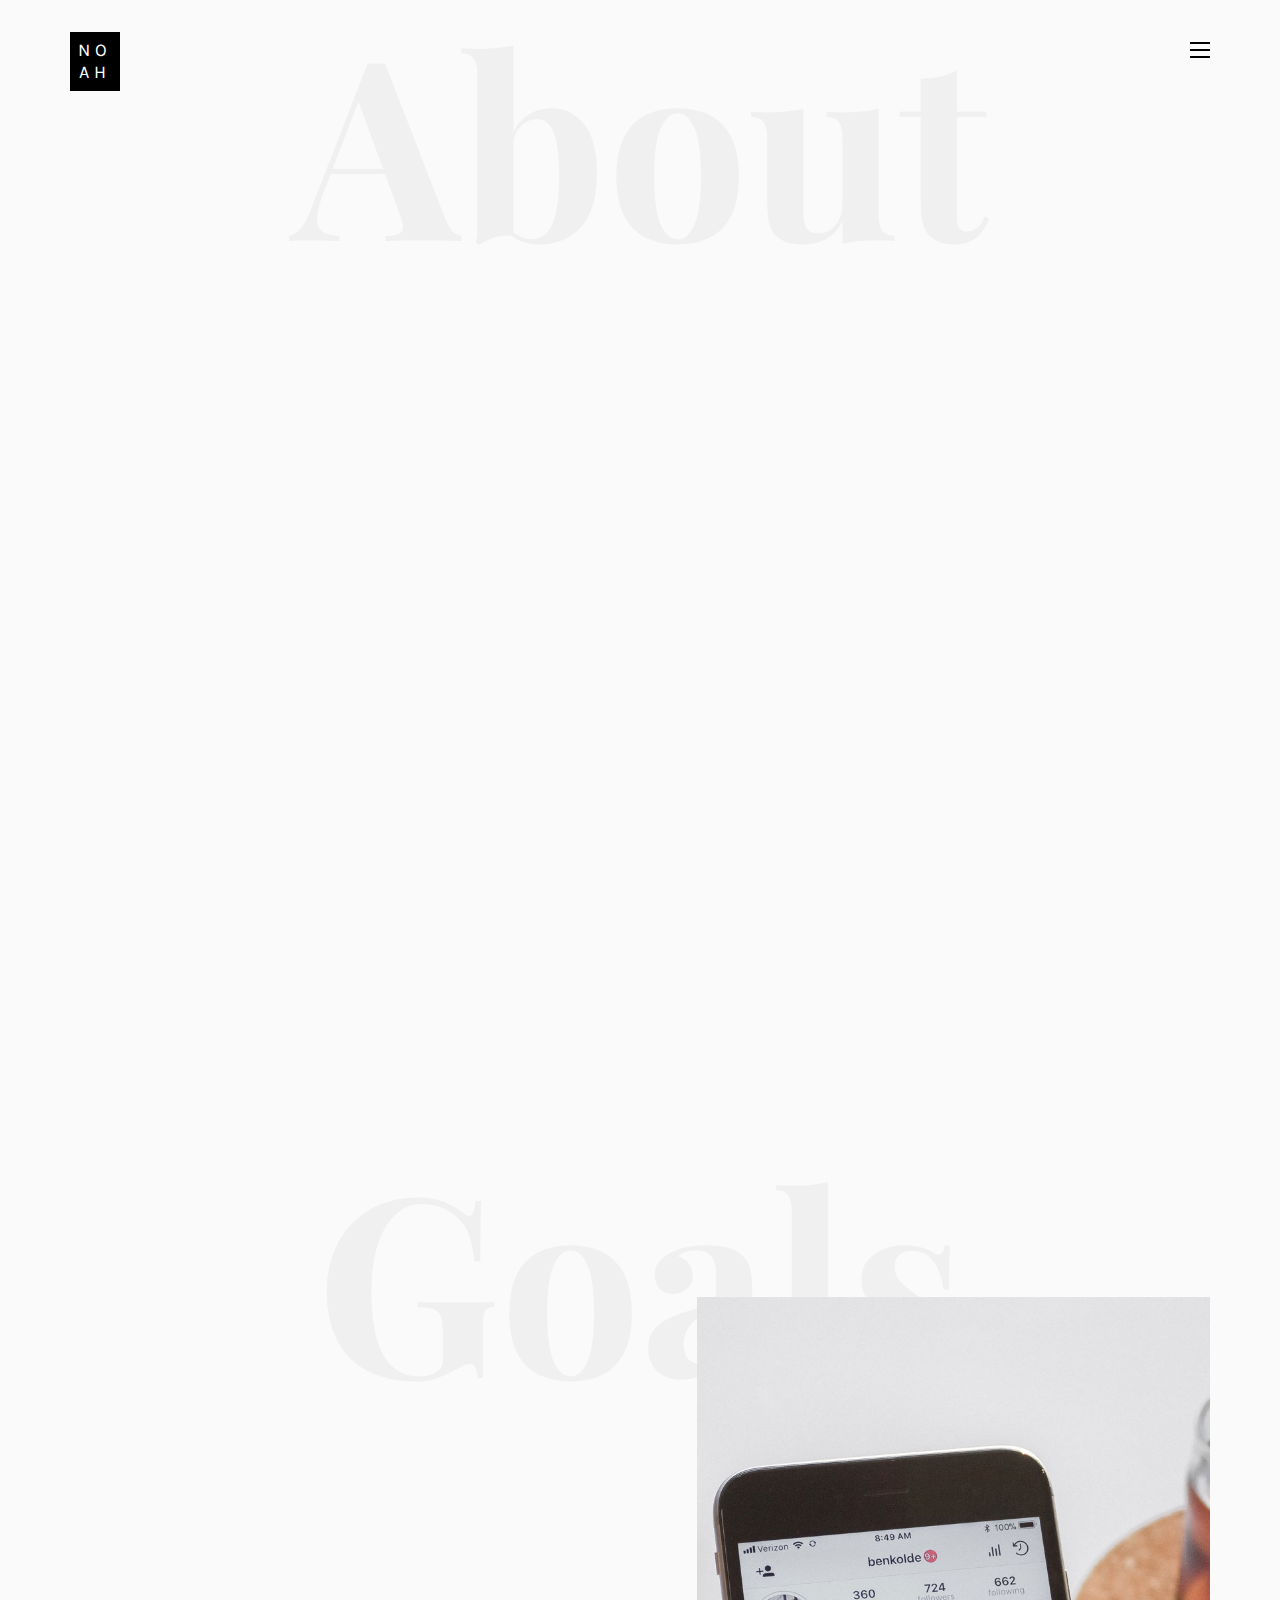
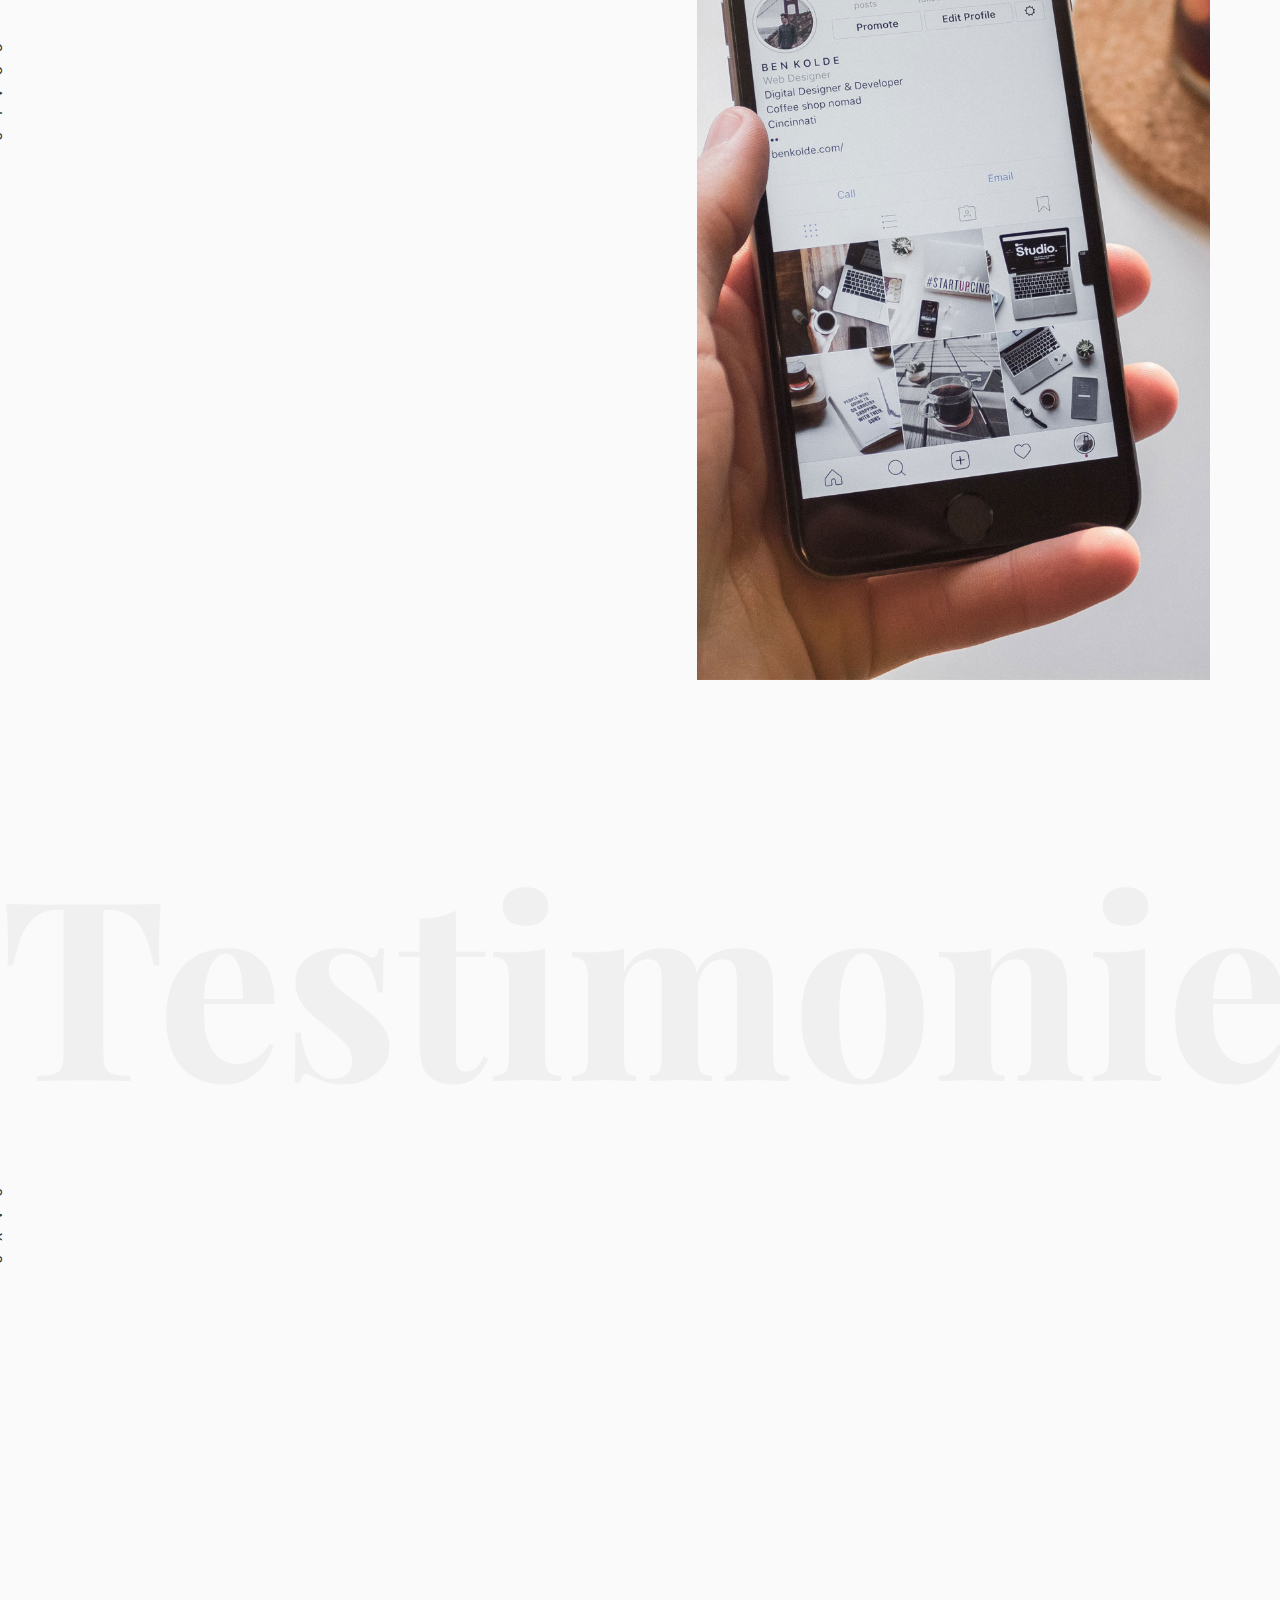
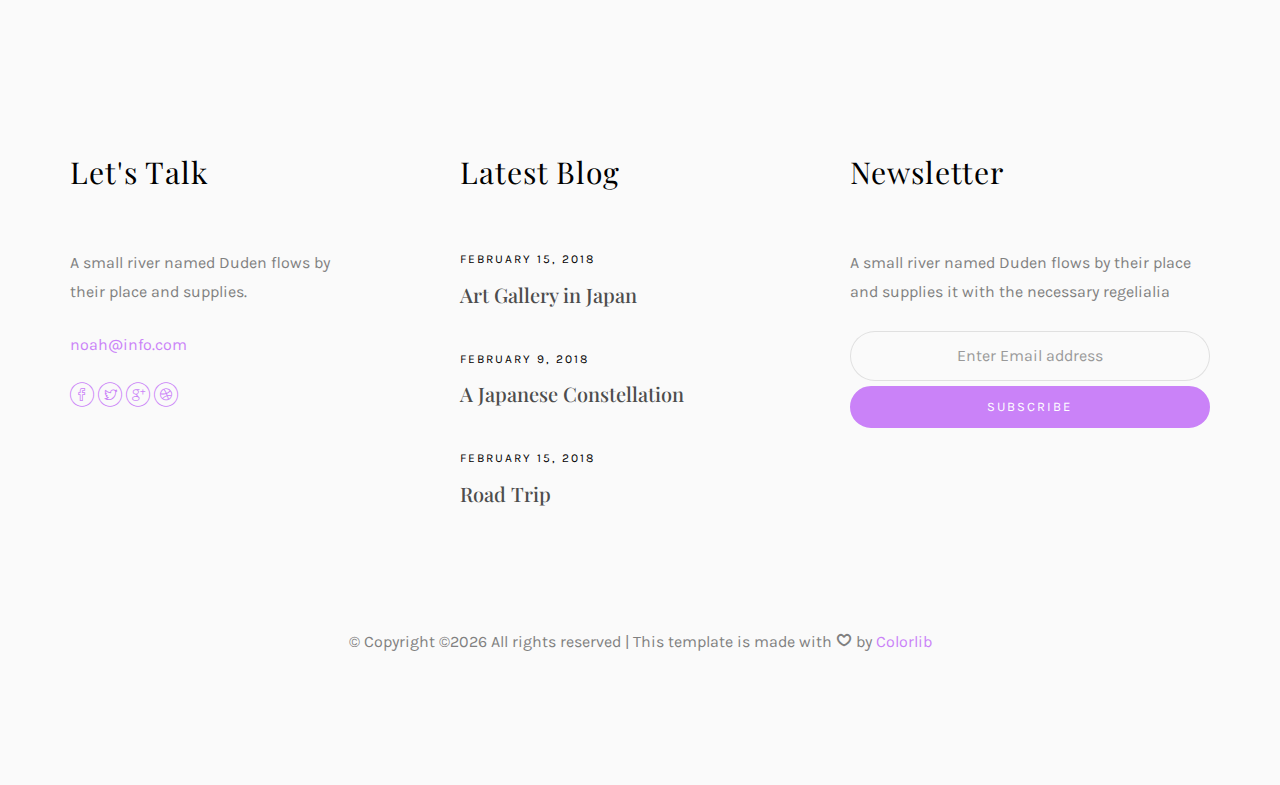
==== about.html @ bba3d0c3 "tp ocntent" ====
<!DOCTYPE HTML>
<html>
	<head>
	<meta charset="utf-8">
	<meta http-equiv="X-UA-Compatible" content="IE=edge">
	<title>Noah Template</title>
	<meta name="viewport" content="width=device-width, initial-scale=1">
	<meta name="description" content="" />
	<meta name="keywords" content="" />
	<meta name="author" content="" />

  <!-- Facebook and Twitter integration -->
	<meta property="og:title" content=""/>
	<meta property="og:image" content=""/>
	<meta property="og:url" content=""/>
	<meta property="og:site_name" content=""/>
	<meta property="og:description" content=""/>
	<meta name="twitter:title" content="" />
	<meta name="twitter:image" content="" />
	<meta name="twitter:url" content="" />
	<meta name="twitter:card" content="" />

	<!-- Place favicon.ico and apple-touch-icon.png in the root directory -->
	<link rel="shortcut icon" href="favicon.ico">

	<link href="https://fonts.googleapis.com/css?family=Karla:400,700" rel="stylesheet">
	<link href="https://fonts.googleapis.com/css?family=Playfair+Display:400,400i,700" rel="stylesheet">
	
	<!-- Animate.css -->
	<link rel="stylesheet" href="css/animate.css">
	<!-- Icomoon Icon Fonts-->
	<link rel="stylesheet" href="css/icomoon.css">
	<!-- Bootstrap  -->
	<link rel="stylesheet" href="css/bootstrap.css">
	<!-- Owl Carousel -->
	<link rel="stylesheet" href="css/owl.carousel.min.css">
	<link rel="stylesheet" href="css/owl.theme.default.min.css">
	<!-- Magnific Popup -->
	<link rel="stylesheet" href="css/magnific-popup.css">

	<link rel="stylesheet" href="css/style.css">


	<!-- Modernizr JS -->
	<script src="js/modernizr-2.6.2.min.js"></script>
	<!-- FOR IE9 below -->
	<!--[if lt IE 9]>
	<script src="js/respond.min.js"></script>
	<![endif]-->

	</head>
	<body>

	<nav id="colorlib-main-nav" role="navigation">
		<a href="#" class="js-colorlib-nav-toggle colorlib-nav-toggle active"><i></i></a>
		<div class="js-fullheight colorlib-table">
			<div class="colorlib-table-cell js-fullheight">
				<div class="row">
					<div class="col-md-12">
						<div class="form-group">
							<input type="text" class="form-control" id="search" placeholder="Enter any key to search...">
							<button type="submit" class="btn btn-primary"><i class="icon-search3"></i></button>
						</div>
					</div>
				</div>
				<div class="row">
					<div class="col-md-12">
						<ul>
							<li><a href="index.html">Home</a></li>
							<li><a href="services.html">Services</a></li>
							<li><a href="work.html">Work</a></li>
							<li><a href="blog.html">Blog</a></li>
							<li class="active"><a href="about.html">About</a></li>
							<li><a href="contact.html">Contact</a></li>
						</ul>
					</div>
				</div>
				<div class="row">
					<div class="col-md-12">
						<h2 class="head-title">Works</h2>
						<a href="images/work-1.jpg" class="gallery image-popup-link text-center" style="background-image: url(images/work-1.jpg);">
							<span><i class="icon-search3"></i></span>
						</a>
						<a href="images/work-2.jpg" class="gallery image-popup-link text-center" style="background-image: url(images/work-2.jpg);">
							<span><i class="icon-search3"></i></span>
						</a>
						<a href="images/work-3.jpg" class="gallery image-popup-link text-center" style="background-image: url(images/work-3.jpg);">
							<span><i class="icon-search3"></i></span>
						</a>
						<a href="images/work-4.jpg" class="gallery image-popup-link text-center" style="background-image: url(images/work-4.jpg);">
							<span><i class="icon-search3"></i></span>
						</a>
					</div>
				</div>
			</div>
		</div>
	</nav>
	
	<div id="colorlib-page">
		<header>
			<div class="container">
				<div class="row">
					<div class="col-md-12">
						<div class="colorlib-navbar-brand">
							<a class="colorlib-logo" href="index.html"><span>No</span><span>ah</span></a>
						</div>
						<a href="#" class="js-colorlib-nav-toggle colorlib-nav-toggle"><i></i></a>
					</div>
				</div>
			</div>
		</header>
		<div id="colorlib-about">
			<div class="container">
				<div class="row text-center">
					<h2 class="bold">About</h2>
				</div>
				<div class="row row-padded-bottom">
					<div class="col-md-5 animate-box">
						<img class="img-responsive about-img" src="images/about.jpg" alt="html5 bootstrap template by colorlib.com">
					</div>
					<div class="col-md-6 col-md-push-1 animate-box">
						<div class="about-desc">
							<h2><span>Noah</span><span>Henderson</span></h2>
							<div class="desc">
								<div class="rotate">
									<h2 class="heading">About</h2>
								</div>
								<p>A small river named Duden <a href="#">flows by their place</a> and supplies it with the necessary regelialia. It is a paradisematic country, in which roasted parts of sentences fly into your mouth. Even the all-powerful Pointing has no control about the blind texts it is an almost unorthographic life.</p>
								<p class="colorlib-social-icons">
									<a href="#"><i class="icon-facebook4"></i></a>
									<a href="#"><i class="icon-twitter3"></i></a>
									<a href="#"><i class="icon-googleplus"></i></a>
									<a href="#"><i class="icon-dribbble2"></i></a>
								</p>
								<p><a href="work.html" class="btn btn-primary btn-outline">View My Works</a></p>
							</div>
						</div>
					</div>
				</div>
				<div class="row">
					<div class="col-md-4 animate-box">
						<p>The Big Oxmox advised her not to do so, because there were thousands of bad Commas, wild Question Marks and devious Semikoli, but the Little Blind Text didn’t listen. She packed her seven versalia, put her initial into the belt and made herself on the way.</p>
					</div>
					<div class="col-md-4 animate-box">
						<p>The Big Oxmox advised her not to do so, because there were thousands of bad Commas, wild Question Marks and devious Semikoli, but the Little Blind Text didn’t listen. She packed her seven versalia, put her initial into the belt and made herself on the way.</p>
					</div>
					<div class="col-md-4 animate-box">
						<p>The Big Oxmox advised her not to do so, because there were thousands of bad Commas, wild Question Marks and devious Semikoli, but the Little Blind Text didn’t listen. She packed her seven versalia, put her initial into the belt and made herself on the way.</p>
					</div>
				</div>
			</div>
		</div>
		<div id="colorlib-services">
			<div class="container">
				<div class="row text-center">
					<h2 class="bold">Goals</h2>
				</div>
				<div class="row">
					<div class="col-md-12">
						<div class="services-flex">
							<div class="one-third">
								<div class="row">
									<div class="col-md-12 col-md-offset-0 animate-box intro-heading">
										<span>Target</span>
										<h2>Goals</h2>
										<p>A small river named Duden flows by their place and supplies it with the necessary regelialia. It is a paradisematic country, in which roasted parts of sentences fly into your mouth.</p>
									</div>
								</div>
								<div class="row">
									<div class="col-md-12">
										<div class="rotate">
											<h2 class="heading">Goals</h2>
										</div>
									</div>
									<div class="col-md-12">
										<div class="services animate-box">
											<h3>1 - High Quality Theme</h3>
											<p>Even the all-powerful Pointing has no control about the blind texts it is an almost unorthographic life One day however a small line of blind text by the name of Lorem Ipsum decided to leave for the far World of Grammar.</p>
										</div>
										<div class="services animate-box">
											<h3>2 - Customer Satisfaction</h3>
											<p>Even the all-powerful Pointing has no control about the blind texts it is an almost unorthographic life One day however a small line of blind text by the name of Lorem Ipsum decided to leave for the far World of Grammar.</p>
										</div>
										<div class="services animate-box">
											<h3>3 - Well Mentained Sites</h3>
											<p>Even the all-powerful Pointing has no control about the blind texts it is an almost unorthographic life One day however a small line of blind text by the name of Lorem Ipsum decided to leave for the far World of Grammar.</p>
										</div>
									</div>
								</div>
							</div>
							<div class="one-forth services-img" style="background-image: url(images/services-img-1.jpg);">
							</div>
						</div>
					</div>
				</div>
			</div>
		</div>

		<div id="colorlib-testimony">
			<div class="container">
				<div class="row text-center">
					<h2 class="bold">Testimonies</h2>
				</div>
				<div class="row">
					<div class="col-md-12 col-md-offset-0 text-center animate-box intro-heading">
						<span>Testimonies</span>
						<h2>Clients Says</h2>
					</div>
				</div>
				<div class="row">
					<div class="col-md-12">
						<div class="rotate">
							<h2 class="heading">Says</h2>
						</div>
					</div>
				</div>
				<div class="row animate-box">
					<div class="owl-carousel">
						<div class="item">
							<div class="col-md-12 text-center">
								<div class="testimony">
									<blockquote>
										<p>"A small river named Duden flows by their place and supplies it with the necessary regelialia.</p>
										<span>" &mdash; George Brooks</span>
									</blockquote>
								</div>
							</div>
						</div>
						<div class="item">
							<div class="col-md-12 text-center">
								<div class="testimony">
									<blockquote>
										<p>"Even the all-powerful Pointing has no control about the blind texts it is an almost unorthographic life One day however a small line of blind text by the name of Lorem Ipsum decided to leave for the far World of Grammar.</p>
										<span>" &mdash; Daniel Foster</span>
									</blockquote>
								</div>
							</div>
						</div>
						<div class="item">
							<div class="col-md-12 text-center">
								<div class="testimony">
									<blockquote>
										<p>"When she reached the first hills of the Italic Mountains, she had a last view back on the skyline of her hometown Bookmarksgrove</p>
										<span>" &mdash; Liam Jenkins</span>
									</blockquote>
								</div>
							</div>
						</div>
					</div>
				</div>
			</div>
		</div>

		<footer>
			<div id="footer">
				<div class="container">
					<div class="row">
						<div class="col-md-4 col-pb-sm">
							<div class="row">
								<div class="col-md-10">
									<h2>Let's Talk</h2>
									<p>A small river named Duden flows by their place and supplies.</p>
									<p><a href="#">noah@info.com</a></p>
									<p class="colorlib-social-icons">
										<a href="#"><i class="icon-facebook4"></i></a>
										<a href="#"><i class="icon-twitter3"></i></a>
										<a href="#"><i class="icon-googleplus"></i></a>
										<a href="#"><i class="icon-dribbble2"></i></a>
									</p>
								</div>
							</div>
						</div>
						<div class="col-md-4 col-pb-sm">
							<h2>Latest Blog</h2>
							<div class="f-entry">
								<a href="#" class="featured-img" style="background-image: url(images/img-1.jpg);"></a>
								<div class="desc">
									<span>February 15, 2018</span>
									<h3><a href="#">Art Gallery in Japan</a></h3>
								</div>
							</div>
							<div class="f-entry">
								<a href="#" class="featured-img" style="background-image: url(images/img-2.jpg);"></a>
								<div class="desc">
									<span>February 9, 2018</span>
									<h3><a href="#">A Japanese Constellation</a></h3>
								</div>
							</div>
							<div class="f-entry">
								<a href="#" class="featured-img" style="background-image: url(images/img-3.jpg);"></a>
								<div class="desc">
									<span>February 15, 2018</span>
									<h3><a href="#">Road Trip</a></h3>
								</div>
							</div>
						</div>
						<div class="col-md-4 col-pb-sm">
							<h2>Newsletter</h2>
							<p>A small river named Duden flows by their place and supplies it with the necessary regelialia</p>
							<div class="subscribe text-center">
								<div class="form-group">
									<input type="text" class="form-control text-center" placeholder="Enter Email address">
									<input type="submit" value="Subscribe" class="btn btn-primary btn-custom">
								</div>
							</div>
						</div>
					</div>
					<div class="row">
						<div class="col-md-12 text-center">
							<p>
								&copy; <!-- Link back to Colorlib can't be removed. Template is licensed under CC BY 3.0. -->
Copyright &copy;<script>document.write(new Date().getFullYear());</script> All rights reserved | This template is made with <i class="icon-heart4" aria-hidden="true"></i> by <a href="https://colorlib.com" target="_blank">Colorlib</a>
<!-- Link back to Colorlib can't be removed. Template is licensed under CC BY 3.0. -->
							</p>
						</div>
					</div>
				</div>
			</div>
		</footer>
	
	</div>

	<!-- jQuery -->
	<script src="js/jquery.min.js"></script>
	<!-- jQuery Easing -->
	<script src="js/jquery.easing.1.3.js"></script>
	<!-- Bootstrap -->
	<script src="js/bootstrap.min.js"></script>
	<!-- Waypoints -->
	<script src="js/jquery.waypoints.min.js"></script>
	<!-- Owl Carousel -->
	<script src="js/owl.carousel.min.js"></script>
	<!-- Magnific Popup -->
	<script src="js/jquery.magnific-popup.min.js"></script>
	<script src="js/magnific-popup-options.js"></script>

	<!-- Main JS (Do not remove) -->
	<script src="js/main.js"></script>

	</body>
</html>
---- css/icomoon.css ----
@font-face {
  font-family: 'icomoon';
  src:  url('fonts/icomoon.eot?tmere9');
  src:  url('fonts/icomoon.eot?tmere9#iefix') format('embedded-opentype'),
    url('fonts/icomoon.ttf?tmere9') format('truetype'),
    url('fonts/icomoon.woff?tmere9') format('woff'),
    url('fonts/icomoon.svg?tmere9#icomoon') format('svg');
  font-weight: normal;
  font-style: normal;
}

[class^="icon-"], [class*=" icon-"] {
  /* use !important to prevent issues with browser extensions that change fonts */
  font-family: 'icomoon' !important;
  speak: none;
  font-style: normal;
  font-weight: normal;
  font-variant: normal;
  text-transform: none;
  line-height: 1;

  /* Better Font Rendering =========== */
  -webkit-font-smoothing: antialiased;
  -moz-osx-font-smoothing: grayscale;
}

.icon-activity:before {
  content: "\e900";
}
.icon-airplay:before {
  content: "\e901";
}
.icon-alert-circle:before {
  content: "\e902";
}
.icon-alert-octagon:before {
  content: "\e903";
}
.icon-alert-triangle:before {
  content: "\e904";
}
.icon-align-center:before {
  content: "\e905";
}
.icon-align-justify:before {
  content: "\e906";
}
.icon-align-left:before {
  content: "\e907";
}
.icon-align-right:before {
  content: "\e908";
}
.icon-anchor:before {
  content: "\e909";
}
.icon-aperture:before {
  content: "\e90a";
}
.icon-arrow-down3:before {
  content: "\e90b";
}
.icon-arrow-down-circle:before {
  content: "\e90c";
}
.icon-arrow-down-left3:before {
  content: "\e90d";
}
.icon-arrow-down-right3:before {
  content: "\e90e";
}
.icon-arrow-left3:before {
  content: "\e90f";
}
.icon-arrow-left-circle:before {
  content: "\e910";
}
.icon-arrow-right3:before {
  content: "\e911";
}
.icon-arrow-right-circle:before {
  content: "\e912";
}
.icon-arrow-up3:before {
  content: "\e913";
}
.icon-arrow-up-circle:before {
  content: "\e914";
}
.icon-arrow-up-left3:before {
  content: "\e915";
}
.icon-arrow-up-right3:before {
  content: "\e916";
}
.icon-at-sign:before {
  content: "\e917";
}
.icon-award:before {
  content: "\e918";
}
.icon-bar-chart:before {
  content: "\e919";
}
.icon-bar-chart-2:before {
  content: "\e91a";
}
.icon-battery:before {
  content: "\e91b";
}
.icon-battery-charging:before {
  content: "\e91c";
}
.icon-bell2:before {
  content: "\e91d";
}
.icon-bell-off:before {
  content: "\e91e";
}
.icon-bluetooth:before {
  content: "\e91f";
}
.icon-bold2:before {
  content: "\e920";
}
.icon-book2:before {
  content: "\e921";
}
.icon-book-open:before {
  content: "\e922";
}
.icon-bookmark2:before {
  content: "\e923";
}
.icon-box:before {
  content: "\e924";
}
.icon-briefcase2:before {
  content: "\e925";
}
.icon-calendar2:before {
  content: "\e926";
}
.icon-camera2:before {
  content: "\e927";
}
.icon-camera-off:before {
  content: "\e928";
}
.icon-cast:before {
  content: "\e929";
}
.icon-check:before {
  content: "\e92a";
}
.icon-check-circle:before {
  content: "\e92b";
}
.icon-check-square:before {
  content: "\e92c";
}
.icon-chevron-down:before {
  content: "\e92d";
}
.icon-chevron-left:before {
  content: "\e92e";
}
.icon-chevron-right:before {
  content: "\e92f";
}
.icon-chevron-up:before {
  content: "\e930";
}
.icon-chevrons-down:before {
  content: "\e931";
}
.icon-chevrons-left:before {
  content: "\e932";
}
.icon-chevrons-right:before {
  content: "\e933";
}
.icon-chevrons-up:before {
  content: "\e934";
}
.icon-chrome2:before {
  content: "\e935";
}
.icon-circle:before {
  content: "\e936";
}
.icon-clipboard2:before {
  content: "\e937";
}
.icon-clock3:before {
  content: "\e938";
}
.icon-cloud2:before {
  content: "\e939";
}
.icon-cloud-drizzle:before {
  content: "\e93a";
}
.icon-cloud-lightning:before {
  content: "\e93b";
}
.icon-cloud-off:before {
  content: "\e93c";
}
.icon-cloud-rain:before {
  content: "\e93d";
}
.icon-cloud-snow:before {
  content: "\e93e";
}
.icon-code:before {
  content: "\e93f";
}
.icon-codepen2:before {
  content: "\e940";
}
.icon-command2:before {
  content: "\e941";
}
.icon-compass3:before {
  content: "\e942";
}
.icon-copy2:before {
  content: "\e943";
}
.icon-corner-down-left:before {
  content: "\e944";
}
.icon-corner-down-right:before {
  content: "\e945";
}
.icon-corner-left-down:before {
  content: "\e946";
}
.icon-corner-left-up:before {
  content: "\e947";
}
.icon-corner-right-down:before {
  content: "\e948";
}
.icon-corner-right-up:before {
  content: "\e949";
}
.icon-corner-up-left:before {
  content: "\e94a";
}
.icon-corner-up-right:before {
  content: "\e94b";
}
.icon-cpu:before {
  content: "\e94c";
}
.icon-credit-card2:before {
  content: "\e94d";
}
.icon-crop2:before {
  content: "\e94e";
}
.icon-crosshair:before {
  content: "\e94f";
}
.icon-database2:before {
  content: "\e950";
}
.icon-delete:before {
  content: "\e951";
}
.icon-disc:before {
  content: "\e952";
}
.icon-dollar-sign:before {
  content: "\e953";
}
.icon-download4:before {
  content: "\e954";
}
.icon-download-cloud:before {
  content: "\e955";
}
.icon-droplet2:before {
  content: "\e956";
}
.icon-edit:before {
  content: "\e957";
}
.icon-edit-2:before {
  content: "\e958";
}
.icon-edit-3:before {
  content: "\e959";
}
.icon-external-link:before {
  content: "\e95a";
}
.icon-eye2:before {
  content: "\e95b";
}
.icon-eye-off:before {
  content: "\e95c";
}
.icon-facebook3:before {
  content: "\e95d";
}
.icon-fast-forward:before {
  content: "\e95e";
}
.icon-feather:before {
  content: "\e95f";
}
.icon-file:before {
  content: "\e960";
}
.icon-file-minus:before {
  content: "\e961";
}
.icon-file-plus:before {
  content: "\e962";
}
.icon-file-text3:before {
  content: "\e963";
}
.icon-film2:before {
  content: "\e964";
}
.icon-filter2:before {
  content: "\e965";
}
.icon-flag2:before {
  content: "\e966";
}
.icon-folder2:before {
  content: "\e967";
}
.icon-folder-minus2:before {
  content: "\e968";
}
.icon-folder-plus2:before {
  content: "\e969";
}
.icon-git-branch:before {
  content: "\e96a";
}
.icon-git-commit:before {
  content: "\e96b";
}
.icon-git-merge:before {
  content: "\e96c";
}
.icon-git-pull-request:before {
  content: "\e96d";
}
.icon-github2:before {
  content: "\e96e";
}
.icon-gitlab:before {
  content: "\e96f";
}
.icon-globe:before {
  content: "\e970";
}
.icon-grid:before {
  content: "\e971";
}
.icon-hard-drive:before {
  content: "\e972";
}
.icon-hash:before {
  content: "\e973";
}
.icon-headphones2:before {
  content: "\e974";
}
.icon-heart2:before {
  content: "\e975";
}
.icon-help-circle:before {
  content: "\e976";
}
.icon-home4:before {
  content: "\e977";
}
.icon-image2:before {
  content: "\e978";
}
.icon-inbox:before {
  content: "\e979";
}
.icon-info2:before {
  content: "\e97a";
}
.icon-instagram2:before {
  content: "\e97b";
}
.icon-italic2:before {
  content: "\e97c";
}
.icon-layers:before {
  content: "\e97d";
}
.icon-layout:before {
  content: "\e97e";
}
.icon-life-buoy:before {
  content: "\e97f";
}
.icon-link2:before {
  content: "\e980";
}
.icon-link-2:before {
  content: "\e981";
}
.icon-linkedin3:before {
  content: "\e982";
}
.icon-list3:before {
  content: "\e983";
}
.icon-loader:before {
  content: "\e984";
}
.icon-lock2:before {
  content: "\e985";
}
.icon-log-in:before {
  content: "\e986";
}
.icon-log-out:before {
  content: "\e987";
}
.icon-mail5:before {
  content: "\e988";
}
.icon-map3:before {
  content: "\e989";
}
.icon-map-pin:before {
  content: "\e98a";
}
.icon-maximize:before {
  content: "\e98b";
}
.icon-maximize-2:before {
  content: "\e98c";
}
.icon-menu5:before {
  content: "\e98d";
}
.icon-message-circle:before {
  content: "\e98e";
}
.icon-message-square:before {
  content: "\e98f";
}
.icon-mic2:before {
  content: "\e990";
}
.icon-mic-off:before {
  content: "\e991";
}
.icon-minimize:before {
  content: "\e992";
}
.icon-minimize-2:before {
  content: "\e993";
}
.icon-minus2:before {
  content: "\e994";
}
.icon-minus-circle:before {
  content: "\e995";
}
.icon-minus-square:before {
  content: "\e996";
}
.icon-monitor:before {
  content: "\e997";
}
.icon-moon:before {
  content: "\e998";
}
.icon-more-horizontal:before {
  content: "\e999";
}
.icon-more-vertical:before {
  content: "\e99a";
}
.icon-move:before {
  content: "\e99b";
}
.icon-music2:before {
  content: "\e99c";
}
.icon-navigation:before {
  content: "\e99d";
}
.icon-navigation-2:before {
  content: "\e99e";
}
.icon-octagon:before {
  content: "\e99f";
}
.icon-package:before {
  content: "\e9a0";
}
.icon-paperclip:before {
  content: "\e9a1";
}
.icon-pause3:before {
  content: "\e9a2";
}
.icon-pause-circle:before {
  content: "\e9a3";
}
.icon-percent:before {
  content: "\e9a4";
}
.icon-phone2:before {
  content: "\e9a5";
}
.icon-phone-call:before {
  content: "\e9a6";
}
.icon-phone-forwarded:before {
  content: "\e9a7";
}
.icon-phone-incoming:before {
  content: "\e9a8";
}
.icon-phone-missed:before {
  content: "\e9a9";
}
.icon-phone-off:before {
  content: "\e9aa";
}
.icon-phone-outgoing:before {
  content: "\e9ab";
}
.icon-pie-chart2:before {
  content: "\e9ac";
}
.icon-play4:before {
  content: "\e9ad";
}
.icon-play-circle:before {
  content: "\e9ae";
}
.icon-plus2:before {
  content: "\e9af";
}
.icon-plus-circle:before {
  content: "\e9b0";
}
.icon-plus-square:before {
  content: "\e9b1";
}
.icon-pocket:before {
  content: "\e9b2";
}
.icon-power2:before {
  content: "\e9b3";
}
.icon-printer2:before {
  content: "\e9b4";
}
.icon-radio:before {
  content: "\e9b5";
}
.icon-refresh-ccw:before {
  content: "\e9b6";
}
.icon-refresh-cw:before {
  content: "\e9b7";
}
.icon-repeat:before {
  content: "\e9b8";
}
.icon-rewind:before {
  content: "\e9b9";
}
.icon-rotate-ccw:before {
  content: "\e9ba";
}
.icon-rotate-cw:before {
  content: "\e9bb";
}
.icon-rss3:before {
  content: "\e9bc";
}
.icon-save:before {
  content: "\e9bd";
}
.icon-scissors2:before {
  content: "\e9be";
}
.icon-search2:before {
  content: "\e9bf";
}
.icon-send:before {
  content: "\e9c0";
}
.icon-server:before {
  content: "\e9c1";
}
.icon-settings:before {
  content: "\e9c2";
}
.icon-share3:before {
  content: "\e9c3";
}
.icon-share-2:before {
  content: "\e9c4";
}
.icon-shield2:before {
  content: "\e9c5";
}
.icon-shield-off:before {
  content: "\e9c6";
}
.icon-shopping-bag:before {
  content: "\e9c7";
}
.icon-shopping-cart:before {
  content: "\e9c8";
}
.icon-shuffle2:before {
  content: "\e9c9";
}
.icon-sidebar:before {
  content: "\e9ca";
}
.icon-skip-back:before {
  content: "\e9cb";
}
.icon-skip-forward:before {
  content: "\e9cc";
}
.icon-slack:before {
  content: "\e9cd";
}
.icon-slash:before {
  content: "\e9ce";
}
.icon-sliders:before {
  content: "\e9cf";
}
.icon-smartphone:before {
  content: "\e9d0";
}
.icon-speaker:before {
  content: "\e9d1";
}
.icon-square:before {
  content: "\e9d2";
}
.icon-star:before {
  content: "\e9d3";
}
.icon-stop-circle:before {
  content: "\e9d4";
}
.icon-sun2:before {
  content: "\e9d5";
}
.icon-sunrise:before {
  content: "\e9d6";
}
.icon-sunset:before {
  content: "\e9d7";
}
.icon-tablet2:before {
  content: "\e9d8";
}
.icon-tag:before {
  content: "\e9d9";
}
.icon-target2:before {
  content: "\e9da";
}
.icon-terminal2:before {
  content: "\e9db";
}
.icon-thermometer:before {
  content: "\e9dc";
}
.icon-thumbs-down:before {
  content: "\e9dd";
}
.icon-thumbs-up:before {
  content: "\e9de";
}
.icon-toggle-left:before {
  content: "\e9df";
}
.icon-toggle-right:before {
  content: "\e9e0";
}
.icon-trash:before {
  content: "\e9e1";
}
.icon-trash-2:before {
  content: "\e9e2";
}
.icon-trending-down:before {
  content: "\e9e3";
}
.icon-trending-up:before {
  content: "\e9e4";
}
.icon-triangle:before {
  content: "\e9e5";
}
.icon-truck2:before {
  content: "\e9e6";
}
.icon-tv2:before {
  content: "\e9e7";
}
.icon-twitter2:before {
  content: "\e9e8";
}
.icon-type:before {
  content: "\e9e9";
}
.icon-umbrella:before {
  content: "\e9ea";
}
.icon-underline2:before {
  content: "\e9eb";
}
.icon-unlock:before {
  content: "\e9ec";
}
.icon-upload4:before {
  content: "\e9ed";
}
.icon-upload-cloud:before {
  content: "\e9ee";
}
.icon-user2:before {
  content: "\e9ef";
}
.icon-user-check2:before {
  content: "\e9f0";
}
.icon-user-minus2:before {
  content: "\e9f1";
}
.icon-user-plus2:before {
  content: "\e9f2";
}
.icon-user-x:before {
  content: "\e9f3";
}
.icon-users2:before {
  content: "\e9f4";
}
.icon-video:before {
  content: "\e9f5";
}
.icon-video-off:before {
  content: "\e9f6";
}
.icon-voicemail:before {
  content: "\e9f7";
}
.icon-volume:before {
  content: "\e9f8";
}
.icon-volume-1:before {
  content: "\e9f9";
}
.icon-volume-2:before {
  content: "\e9fa";
}
.icon-volume-x:before {
  content: "\e9fb";
}
.icon-watch:before {
  content: "\e9fc";
}
.icon-wifi:before {
  content: "\e9fd";
}
.icon-wifi-off:before {
  content: "\e9fe";
}
.icon-wind:before {
  content: "\e9ff";
}
.icon-x:before {
  content: "\ea00";
}
.icon-x-circle:before {
  content: "\ea01";
}
.icon-x-square:before {
  content: "\ea02";
}
.icon-zap:before {
  content: "\ea03";
}
.icon-zap-off:before {
  content: "\ea04";
}
.icon-zoom-in2:before {
  content: "\ea05";
}
.icon-zoom-out2:before {
  content: "\ea06";
}
.icon-times:before {
  content: "\ea07";
}
.icon-tick:before {
  content: "\ea08";
}
.icon-plus3:before {
  content: "\ea09";
}
.icon-minus3:before {
  content: "\ea0a";
}
.icon-equals:before {
  content: "\ea0b";
}
.icon-divide:before {
  content: "\ea0c";
}
.icon-chevron-right2:before {
  content: "\ea0d";
}
.icon-chevron-left2:before {
  content: "\ea0e";
}
.icon-arrow-right-thick:before {
  content: "\ea0f";
}
.icon-arrow-left-thick:before {
  content: "\ea10";
}
.icon-th-small:before {
  content: "\ea11";
}
.icon-th-menu:before {
  content: "\ea12";
}
.icon-th-list:before {
  content: "\ea13";
}
.icon-th-large:before {
  content: "\ea14";
}
.icon-home5:before {
  content: "\ea15";
}
.icon-arrow-forward:before {
  content: "\ea16";
}
.icon-arrow-back:before {
  content: "\ea17";
}
.icon-rss4:before {
  content: "\ea18";
}
.icon-location3:before {
  content: "\ea19";
}
.icon-link3:before {
  content: "\ea1a";
}
.icon-image3:before {
  content: "\ea1b";
}
.icon-arrow-up-thick:before {
  content: "\ea1c";
}
.icon-arrow-down-thick:before {
  content: "\ea1d";
}
.icon-starburst:before {
  content: "\ea1e";
}
.icon-starburst-outline:before {
  content: "\ea1f";
}
.icon-star2:before {
  content: "\ea20";
}
.icon-flow-children:before {
  content: "\ea21";
}
.icon-export:before {
  content: "\ea22";
}
.icon-delete2:before {
  content: "\ea23";
}
.icon-delete-outline:before {
  content: "\ea24";
}
.icon-cloud-storage:before {
  content: "\ea25";
}
.icon-wi-fi:before {
  content: "\ea26";
}
.icon-heart3:before {
  content: "\ea27";
}
.icon-flash:before {
  content: "\ea28";
}
.icon-cancel:before {
  content: "\ea29";
}
.icon-backspace:before {
  content: "\ea2a";
}
.icon-attachment2:before {
  content: "\ea2b";
}
.icon-arrow-move:before {
  content: "\ea2c";
}
.icon-warning2:before {
  content: "\ea2d";
}
.icon-user3:before {
  content: "\ea2e";
}
.icon-radar:before {
  content: "\ea2f";
}
.icon-lock-open:before {
  content: "\ea30";
}
.icon-lock-closed:before {
  content: "\ea31";
}
.icon-location-arrow:before {
  content: "\ea32";
}
.icon-info3:before {
  content: "\ea33";
}
.icon-user-delete:before {
  content: "\ea34";
}
.icon-user-add:before {
  content: "\ea35";
}
.icon-media-pause:before {
  content: "\ea36";
}
.icon-group:before {
  content: "\ea37";
}
.icon-chart-pie:before {
  content: "\ea38";
}
.icon-chart-line:before {
  content: "\ea39";
}
.icon-chart-bar:before {
  content: "\ea3a";
}
.icon-chart-area:before {
  content: "\ea3b";
}
.icon-video2:before {
  content: "\ea3c";
}
.icon-point-of-interest:before {
  content: "\ea3d";
}
.icon-infinity:before {
  content: "\ea3e";
}
.icon-globe2:before {
  content: "\ea3f";
}
.icon-eye3:before {
  content: "\ea40";
}
.icon-cog2:before {
  content: "\ea41";
}
.icon-camera3:before {
  content: "\ea42";
}
.icon-upload5:before {
  content: "\ea43";
}
.icon-scissors3:before {
  content: "\ea44";
}
.icon-refresh:before {
  content: "\ea45";
}
.icon-pin:before {
  content: "\ea46";
}
.icon-key3:before {
  content: "\ea47";
}
.icon-info-large:before {
  content: "\ea48";
}
.icon-eject2:before {
  content: "\ea49";
}
.icon-download5:before {
  content: "\ea4a";
}
.icon-zoom:before {
  content: "\ea4b";
}
.icon-zoom-out3:before {
  content: "\ea4c";
}
.icon-zoom-in3:before {
  content: "\ea4d";
}
.icon-sort-numerically:before {
  content: "\ea4e";
}
.icon-sort-alphabetically:before {
  content: "\ea4f";
}
.icon-input-checked:before {
  content: "\ea50";
}
.icon-calender:before {
  content: "\ea51";
}
.icon-world:before {
  content: "\ea52";
}
.icon-notes:before {
  content: "\ea53";
}
.icon-code2:before {
  content: "\ea54";
}
.icon-arrow-sync:before {
  content: "\ea55";
}
.icon-arrow-shuffle:before {
  content: "\ea56";
}
.icon-arrow-repeat:before {
  content: "\ea57";
}
.icon-arrow-minimise:before {
  content: "\ea58";
}
.icon-arrow-maximise:before {
  content: "\ea59";
}
.icon-arrow-loop:before {
  content: "\ea5a";
}
.icon-anchor2:before {
  content: "\ea5b";
}
.icon-spanner:before {
  content: "\ea5c";
}
.icon-puzzle:before {
  content: "\ea5d";
}
.icon-power3:before {
  content: "\ea5e";
}
.icon-plane:before {
  content: "\ea5f";
}
.icon-pi:before {
  content: "\ea60";
}
.icon-phone3:before {
  content: "\ea61";
}
.icon-microphone:before {
  content: "\ea62";
}
.icon-media-rewind:before {
  content: "\ea63";
}
.icon-flag3:before {
  content: "\ea64";
}
.icon-adjust-brightness:before {
  content: "\ea65";
}
.icon-waves:before {
  content: "\ea66";
}
.icon-social-twitter:before {
  content: "\ea67";
}
.icon-social-facebook:before {
  content: "\ea68";
}
.icon-social-dribbble:before {
  content: "\ea69";
}
.icon-media-stop:before {
  content: "\ea6a";
}
.icon-media-record:before {
  content: "\ea6b";
}
.icon-media-play:before {
  content: "\ea6c";
}
.icon-media-fast-forward:before {
  content: "\ea6d";
}
.icon-media-eject:before {
  content: "\ea6e";
}
.icon-social-vimeo:before {
  content: "\ea6f";
}
.icon-social-tumbler:before {
  content: "\ea70";
}
.icon-social-skype:before {
  content: "\ea71";
}
.icon-social-pinterest:before {
  content: "\ea72";
}
.icon-social-linkedin:before {
  content: "\ea73";
}
.icon-social-last-fm:before {
  content: "\ea74";
}
.icon-social-github:before {
  content: "\ea75";
}
.icon-social-flickr:before {
  content: "\ea76";
}
.icon-at:before {
  content: "\ea77";
}
.icon-times-outline:before {
  content: "\ea78";
}
.icon-plus-outline:before {
  content: "\ea79";
}
.icon-minus-outline:before {
  content: "\ea7a";
}
.icon-tick-outline:before {
  content: "\ea7b";
}
.icon-th-large-outline:before {
  content: "\ea7c";
}
.icon-equals-outline:before {
  content: "\ea7d";
}
.icon-divide-outline:before {
  content: "\ea7e";
}
.icon-chevron-right-outline:before {
  content: "\ea7f";
}
.icon-chevron-left-outline:before {
  content: "\ea80";
}
.icon-arrow-right-outline:before {
  content: "\ea81";
}
.icon-arrow-left-outline:before {
  content: "\ea82";
}
.icon-th-small-outline:before {
  content: "\ea83";
}
.icon-th-menu-outline:before {
  content: "\ea84";
}
.icon-th-list-outline:before {
  content: "\ea85";
}
.icon-news:before {
  content: "\ea86";
}
.icon-home-outline:before {
  content: "\ea87";
}
.icon-arrow-up-outline:before {
  content: "\ea88";
}
.icon-arrow-forward-outline:before {
  content: "\ea89";
}
.icon-arrow-down-outline:before {
  content: "\ea8a";
}
.icon-arrow-back-outline:before {
  content: "\ea8b";
}
.icon-trash2:before {
  content: "\ea8c";
}
.icon-rss-outline:before {
  content: "\ea8d";
}
.icon-message:before {
  content: "\ea8e";
}
.icon-location-outline:before {
  content: "\ea8f";
}
.icon-link-outline:before {
  content: "\ea90";
}
.icon-image-outline:before {
  content: "\ea91";
}
.icon-export-outline:before {
  content: "\ea92";
}
.icon-cross2:before {
  content: "\ea93";
}
.icon-wi-fi-outline:before {
  content: "\ea94";
}
.icon-star-outline:before {
  content: "\ea95";
}
.icon-media-pause-outline:before {
  content: "\ea96";
}
.icon-mail6:before {
  content: "\ea97";
}
.icon-heart-outline:before {
  content: "\ea98";
}
.icon-flash-outline:before {
  content: "\ea99";
}
.icon-cancel-outline:before {
  content: "\ea9a";
}
.icon-beaker:before {
  content: "\ea9b";
}
.icon-arrow-move-outline:before {
  content: "\ea9c";
}
.icon-watch2:before {
  content: "\ea9d";
}
.icon-warning-outline:before {
  content: "\ea9e";
}
.icon-time:before {
  content: "\ea9f";
}
.icon-radar-outline:before {
  content: "\eaa0";
}
.icon-lock-open-outline:before {
  content: "\eaa1";
}
.icon-location-arrow-outline:before {
  content: "\eaa2";
}
.icon-info-outline:before {
  content: "\eaa3";
}
.icon-backspace-outline:before {
  content: "\eaa4";
}
.icon-attachment-outline:before {
  content: "\eaa5";
}
.icon-user-outline:before {
  content: "\eaa6";
}
.icon-user-delete-outline:before {
  content: "\eaa7";
}
.icon-user-add-outline:before {
  content: "\eaa8";
}
.icon-lock-closed-outline:before {
  content: "\eaa9";
}
.icon-group-outline:before {
  content: "\eaaa";
}
.icon-chart-pie-outline:before {
  content: "\eaab";
}
.icon-chart-line-outline:before {
  content: "\eaac";
}
.icon-chart-bar-outline:before {
  content: "\eaad";
}
.icon-chart-area-outline:before {
  content: "\eaae";
}
.icon-video-outline:before {
  content: "\eaaf";
}
.icon-point-of-interest-outline:before {
  content: "\eab0";
}
.icon-map4:before {
  content: "\eab1";
}
.icon-key-outline:before {
  content: "\eab2";
}
.icon-infinity-outline:before {
  content: "\eab3";
}
.icon-globe-outline:before {
  content: "\eab4";
}
.icon-eye-outline:before {
  content: "\eab5";
}
.icon-cog-outline:before {
  content: "\eab6";
}
.icon-camera-outline:before {
  content: "\eab7";
}
.icon-upload-outline:before {
  content: "\eab8";
}
.icon-support:before {
  content: "\eab9";
}
.icon-scissors-outline:before {
  content: "\eaba";
}
.icon-refresh-outline:before {
  content: "\eabb";
}
.icon-info-large-outline:before {
  content: "\eabc";
}
.icon-eject-outline:before {
  content: "\eabd";
}
.icon-download-outline:before {
  content: "\eabe";
}
.icon-battery-mid:before {
  content: "\eabf";
}
.icon-battery-low:before {
  content: "\eac0";
}
.icon-battery-high:before {
  content: "\eac1";
}
.icon-zoom-outline:before {
  content: "\eac2";
}
.icon-zoom-out-outline:before {
  content: "\eac3";
}
.icon-zoom-in-outline:before {
  content: "\eac4";
}
.icon-tag2:before {
  content: "\eac5";
}
.icon-tabs-outline:before {
  content: "\eac6";
}
.icon-pin-outline:before {
  content: "\eac7";
}
.icon-message-typing:before {
  content: "\eac8";
}
.icon-directions:before {
  content: "\eac9";
}
.icon-battery-full:before {
  content: "\eaca";
}
.icon-battery-charge:before {
  content: "\eacb";
}
.icon-pipette:before {
  content: "\eacc";
}
.icon-pencil3:before {
  content: "\eacd";
}
.icon-folder3:before {
  content: "\eace";
}
.icon-folder-delete:before {
  content: "\eacf";
}
.icon-folder-add:before {
  content: "\ead0";
}
.icon-edit2:before {
  content: "\ead1";
}
.icon-document:before {
  content: "\ead2";
}
.icon-document-delete:before {
  content: "\ead3";
}
.icon-document-add:before {
  content: "\ead4";
}
.icon-brush:before {
  content: "\ead5";
}
.icon-thumbs-up2:before {
  content: "\ead6";
}
.icon-thumbs-down2:before {
  content: "\ead7";
}
.icon-pen2:before {
  content: "\ead8";
}
.icon-sort-numerically-outline:before {
  content: "\ead9";
}
.icon-sort-alphabetically-outline:before {
  content: "\eada";
}
.icon-social-last-fm-circular:before {
  content: "\eadb";
}
.icon-social-github-circular:before {
  content: "\eadc";
}
.icon-compass4:before {
  content: "\eadd";
}
.icon-bookmark3:before {
  content: "\eade";
}
.icon-input-checked-outline:before {
  content: "\eadf";
}
.icon-code-outline:before {
  content: "\eae0";
}
.icon-calender-outline:before {
  content: "\eae1";
}
.icon-business-card:before {
  content: "\eae2";
}
.icon-arrow-up4:before {
  content: "\eae3";
}
.icon-arrow-sync-outline:before {
  content: "\eae4";
}
.icon-arrow-right4:before {
  content: "\eae5";
}
.icon-arrow-repeat-outline:before {
  content: "\eae6";
}
.icon-arrow-loop-outline:before {
  content: "\eae7";
}
.icon-arrow-left4:before {
  content: "\eae8";
}
.icon-flow-switch:before {
  content: "\eae9";
}
.icon-flow-parallel:before {
  content: "\eaea";
}
.icon-flow-merge:before {
  content: "\eaeb";
}
.icon-document-text:before {
  content: "\eaec";
}
.icon-clipboard3:before {
  content: "\eaed";
}
.icon-calculator2:before {
  content: "\eaee";
}
.icon-arrow-minimise-outline:before {
  content: "\eaef";
}
.icon-arrow-maximise-outline:before {
  content: "\eaf0";
}
.icon-arrow-down4:before {
  content: "\eaf1";
}
.icon-gift2:before {
  content: "\eaf2";
}
.icon-film3:before {
  content: "\eaf3";
}
.icon-database3:before {
  content: "\eaf4";
}
.icon-bell3:before {
  content: "\eaf5";
}
.icon-anchor-outline:before {
  content: "\eaf6";
}
.icon-adjust-contrast:before {
  content: "\eaf7";
}
.icon-world-outline:before {
  content: "\eaf8";
}
.icon-shopping-bag2:before {
  content: "\eaf9";
}
.icon-power-outline:before {
  content: "\eafa";
}
.icon-notes-outline:before {
  content: "\eafb";
}
.icon-device-tablet:before {
  content: "\eafc";
}
.icon-device-phone:before {
  content: "\eafd";
}
.icon-device-laptop:before {
  content: "\eafe";
}
.icon-device-desktop:before {
  content: "\eaff";
}
.icon-briefcase3:before {
  content: "\eb00";
}
.icon-stopwatch2:before {
  content: "\eb01";
}
.icon-spanner-outline:before {
  content: "\eb02";
}
.icon-puzzle-outline:before {
  content: "\eb03";
}
.icon-printer3:before {
  content: "\eb04";
}
.icon-pi-outline:before {
  content: "\eb05";
}
.icon-lightbulb:before {
  content: "\eb06";
}
.icon-flag-outline:before {
  content: "\eb07";
}
.icon-contacts:before {
  content: "\eb08";
}
.icon-archive:before {
  content: "\eb09";
}
.icon-weather-stormy:before {
  content: "\eb0a";
}
.icon-weather-shower:before {
  content: "\eb0b";
}
.icon-weather-partly-sunny:before {
  content: "\eb0c";
}
.icon-weather-downpour:before {
  content: "\eb0d";
}
.icon-weather-cloudy:before {
  content: "\eb0e";
}
.icon-plane-outline:before {
  content: "\eb0f";
}
.icon-phone-outline:before {
  content: "\eb10";
}
.icon-microphone-outline:before {
  content: "\eb11";
}
.icon-weather-windy:before {
  content: "\eb12";
}
.icon-weather-windy-cloudy:before {
  content: "\eb13";
}
.icon-weather-sunny:before {
  content: "\eb14";
}
.icon-weather-snow:before {
  content: "\eb15";
}
.icon-weather-night:before {
  content: "\eb16";
}
.icon-media-stop-outline:before {
  content: "\eb17";
}
.icon-media-rewind-outline:before {
  content: "\eb18";
}
.icon-media-record-outline:before {
  content: "\eb19";
}
.icon-media-play-outline:before {
  content: "\eb1a";
}
.icon-media-fast-forward-outline:before {
  content: "\eb1b";
}
.icon-media-eject-outline:before {
  content: "\eb1c";
}
.icon-wine:before {
  content: "\eb1d";
}
.icon-waves-outline:before {
  content: "\eb1e";
}
.icon-ticket2:before {
  content: "\eb1f";
}
.icon-tags:before {
  content: "\eb20";
}
.icon-plug:before {
  content: "\eb21";
}
.icon-headphones3:before {
  content: "\eb22";
}
.icon-credit-card3:before {
  content: "\eb23";
}
.icon-coffee:before {
  content: "\eb24";
}
.icon-book3:before {
  content: "\eb25";
}
.icon-beer:before {
  content: "\eb26";
}
.icon-volume2:before {
  content: "\eb27";
}
.icon-volume-up:before {
  content: "\eb28";
}
.icon-volume-mute3:before {
  content: "\eb29";
}
.icon-volume-down:before {
  content: "\eb2a";
}
.icon-social-vimeo-circular:before {
  content: "\eb2b";
}
.icon-social-twitter-circular:before {
  content: "\eb2c";
}
.icon-social-pinterest-circular:before {
  content: "\eb2d";
}
.icon-social-linkedin-circular:before {
  content: "\eb2e";
}
.icon-social-facebook-circular:before {
  content: "\eb2f";
}
.icon-social-dribbble-circular:before {
  content: "\eb30";
}
.icon-tree2:before {
  content: "\eb31";
}
.icon-thermometer2:before {
  content: "\eb32";
}
.icon-social-tumbler-circular:before {
  content: "\eb33";
}
.icon-social-skype-outline:before {
  content: "\eb34";
}
.icon-social-flickr-circular:before {
  content: "\eb35";
}
.icon-social-at-circular:before {
  content: "\eb36";
}
.icon-shopping-cart2:before {
  content: "\eb37";
}
.icon-messages:before {
  content: "\eb38";
}
.icon-leaf2:before {
  content: "\eb39";
}
.icon-feather2:before {
  content: "\eb3a";
}
.icon-box2:before {
  content: "\eb3b";
}
.icon-write:before {
  content: "\eb3c";
}
.icon-clock4:before {
  content: "\eb3d";
}
.icon-reply2:before {
  content: "\eb3e";
}
.icon-reply-all:before {
  content: "\eb3f";
}
.icon-forward4:before {
  content: "\eb40";
}
.icon-flag4:before {
  content: "\eb41";
}
.icon-search3:before {
  content: "\eb42";
}
.icon-trash3:before {
  content: "\eb43";
}
.icon-envelope:before {
  content: "\eb44";
}
.icon-bubble3:before {
  content: "\eb45";
}
.icon-bubbles5:before {
  content: "\eb46";
}
.icon-user4:before {
  content: "\eb47";
}
.icon-users3:before {
  content: "\eb48";
}
.icon-cloud3:before {
  content: "\eb49";
}
.icon-download6:before {
  content: "\eb4a";
}
.icon-upload6:before {
  content: "\eb4b";
}
.icon-rain:before {
  content: "\eb4c";
}
.icon-sun3:before {
  content: "\eb4d";
}
.icon-moon2:before {
  content: "\eb4e";
}
.icon-bell4:before {
  content: "\eb4f";
}
.icon-folder4:before {
  content: "\eb50";
}
.icon-pin2:before {
  content: "\eb51";
}
.icon-sound:before {
  content: "\eb52";
}
.icon-microphone2:before {
  content: "\eb53";
}
.icon-camera4:before {
  content: "\eb54";
}
.icon-image4:before {
  content: "\eb55";
}
.icon-cog3:before {
  content: "\eb56";
}
.icon-calendar3:before {
  content: "\eb57";
}
.icon-book4:before {
  content: "\eb58";
}
.icon-map-marker:before {
  content: "\eb59";
}
.icon-store:before {
  content: "\eb5a";
}
.icon-support2:before {
  content: "\eb5b";
}
.icon-tag3:before {
  content: "\eb5c";
}
.icon-heart4:before {
  content: "\eb5d";
}
.icon-video-camera2:before {
  content: "\eb5e";
}
.icon-trophy2:before {
  content: "\eb5f";
}
.icon-cart2:before {
  content: "\eb60";
}
.icon-eye4:before {
  content: "\eb61";
}
.icon-cancel2:before {
  content: "\eb62";
}
.icon-chart:before {
  content: "\eb63";
}
.icon-target3:before {
  content: "\eb64";
}
.icon-printer4:before {
  content: "\eb65";
}
.icon-location4:before {
  content: "\eb66";
}
.icon-bookmark4:before {
  content: "\eb67";
}
.icon-monitor2:before {
  content: "\eb68";
}
.icon-cross3:before {
  content: "\eb69";
}
.icon-plus4:before {
  content: "\eb6a";
}
.icon-left:before {
  content: "\eb6b";
}
.icon-up:before {
  content: "\eb6c";
}
.icon-browser:before {
  content: "\eb6d";
}
.icon-windows2:before {
  content: "\eb6e";
}
.icon-switch2:before {
  content: "\eb6f";
}
.icon-dashboard:before {
  content: "\eb70";
}
.icon-play5:before {
  content: "\eb71";
}
.icon-fast-forward2:before {
  content: "\eb72";
}
.icon-next3:before {
  content: "\eb73";
}
.icon-refresh2:before {
  content: "\eb74";
}
.icon-film4:before {
  content: "\eb75";
}
.icon-home6:before {
  content: "\eb76";
}
.icon-home:before {
  content: "\eb77";
}
.icon-home2:before {
  content: "\eb78";
}
.icon-home3:before {
  content: "\eb79";
}
.icon-office:before {
  content: "\eb7a";
}
.icon-newspaper:before {
  content: "\eb7b";
}
.icon-pencil:before {
  content: "\eb7c";
}
.icon-pencil2:before {
  content: "\eb7d";
}
.icon-quill:before {
  content: "\eb7e";
}
.icon-pen:before {
  content: "\eb7f";
}
.icon-blog:before {
  content: "\eb80";
}
.icon-eyedropper:before {
  content: "\eb81";
}
.icon-droplet:before {
  content: "\eb82";
}
.icon-paint-format:before {
  content: "\eb83";
}
.icon-image:before {
  content: "\eb84";
}
.icon-images:before {
  content: "\eb85";
}
.icon-camera:before {
  content: "\eb86";
}
.icon-headphones:before {
  content: "\eb87";
}
.icon-music:before {
  content: "\eb88";
}
.icon-play:before {
  content: "\eb89";
}
.icon-film:before {
  content: "\eb8a";
}
.icon-video-camera:before {
  content: "\eb8b";
}
.icon-dice:before {
  content: "\eb8c";
}
.icon-pacman:before {
  content: "\eb8d";
}
.icon-spades:before {
  content: "\eb8e";
}
.icon-clubs:before {
  content: "\eb8f";
}
.icon-diamonds:before {
  content: "\eb90";
}
.icon-bullhorn:before {
  content: "\eb91";
}
.icon-connection:before {
  content: "\eb92";
}
.icon-podcast:before {
  content: "\eb93";
}
.icon-feed:before {
  content: "\eb94";
}
.icon-mic:before {
  content: "\eb95";
}
.icon-book:before {
  content: "\eb96";
}
.icon-books:before {
  content: "\eb97";
}
.icon-library:before {
  content: "\eb98";
}
.icon-file-text:before {
  content: "\eb99";
}
.icon-profile:before {
  content: "\eb9a";
}
.icon-file-empty:before {
  content: "\eb9b";
}
.icon-files-empty:before {
  content: "\eb9c";
}
.icon-file-text2:before {
  content: "\eb9d";
}
.icon-file-picture:before {
  content: "\eb9e";
}
.icon-file-music:before {
  content: "\eb9f";
}
.icon-file-play:before {
  content: "\eba0";
}
.icon-file-video:before {
  content: "\eba1";
}
.icon-file-zip:before {
  content: "\eba2";
}
.icon-copy:before {
  content: "\eba3";
}
.icon-paste:before {
  content: "\eba4";
}
.icon-stack:before {
  content: "\eba5";
}
.icon-folder:before {
  content: "\eba6";
}
.icon-folder-open:before {
  content: "\eba7";
}
.icon-folder-plus:before {
  content: "\eba8";
}
.icon-folder-minus:before {
  content: "\eba9";
}
.icon-folder-download:before {
  content: "\ebaa";
}
.icon-folder-upload:before {
  content: "\ebab";
}
.icon-price-tag:before {
  content: "\ebac";
}
.icon-price-tags:before {
  content: "\ebad";
}
.icon-barcode:before {
  content: "\ebae";
}
.icon-qrcode:before {
  content: "\ebaf";
}
.icon-ticket:before {
  content: "\ebb0";
}
.icon-cart:before {
  content: "\ebb1";
}
.icon-coin-dollar:before {
  content: "\ebb2";
}
.icon-coin-euro:before {
  content: "\ebb3";
}
.icon-coin-pound:before {
  content: "\ebb4";
}
.icon-coin-yen:before {
  content: "\ebb5";
}
.icon-credit-card:before {
  content: "\ebb6";
}
.icon-calculator:before {
  content: "\ebb7";
}
.icon-lifebuoy:before {
  content: "\ebb8";
}
.icon-phone:before {
  content: "\ebb9";
}
.icon-phone-hang-up:before {
  content: "\ebba";
}
.icon-address-book:before {
  content: "\ebbb";
}
.icon-envelop:before {
  content: "\ebbc";
}
.icon-pushpin:before {
  content: "\ebbd";
}
.icon-location:before {
  content: "\ebbe";
}
.icon-location2:before {
  content: "\ebbf";
}
.icon-compass:before {
  content: "\ebc0";
}
.icon-compass2:before {
  content: "\ebc1";
}
.icon-map:before {
  content: "\ebc2";
}
.icon-map2:before {
  content: "\ebc3";
}
.icon-history:before {
  content: "\ebc4";
}
.icon-clock:before {
  content: "\ebc5";
}
.icon-clock2:before {
  content: "\ebc6";
}
.icon-alarm:before {
  content: "\ebc7";
}
.icon-bell:before {
  content: "\ebc8";
}
.icon-stopwatch:before {
  content: "\ebc9";
}
.icon-calendar:before {
  content: "\ebca";
}
.icon-printer:before {
  content: "\ebcb";
}
.icon-keyboard:before {
  content: "\ebcc";
}
.icon-display:before {
  content: "\ebcd";
}
.icon-laptop:before {
  content: "\ebce";
}
.icon-mobile:before {
  content: "\ebcf";
}
.icon-mobile2:before {
  content: "\ebd0";
}
.icon-tablet:before {
  content: "\ebd1";
}
.icon-tv:before {
  content: "\ebd2";
}
.icon-drawer:before {
  content: "\ebd3";
}
.icon-drawer2:before {
  content: "\ebd4";
}
.icon-box-add:before {
  content: "\ebd5";
}
.icon-box-remove:before {
  content: "\ebd6";
}
.icon-download:before {
  content: "\ebd7";
}
.icon-upload:before {
  content: "\ebd8";
}
.icon-floppy-disk:before {
  content: "\ebd9";
}
.icon-drive:before {
  content: "\ebda";
}
.icon-database:before {
  content: "\ebdb";
}
.icon-undo:before {
  content: "\ebdc";
}
.icon-redo:before {
  content: "\ebdd";
}
.icon-undo2:before {
  content: "\ebde";
}
.icon-redo2:before {
  content: "\ebdf";
}
.icon-forward:before {
  content: "\ebe0";
}
.icon-reply:before {
  content: "\ebe1";
}
.icon-bubble:before {
  content: "\ebe2";
}
.icon-bubbles:before {
  content: "\ebe3";
}
.icon-bubbles2:before {
  content: "\ebe4";
}
.icon-bubble2:before {
  content: "\ebe5";
}
.icon-bubbles3:before {
  content: "\ebe6";
}
.icon-bubbles4:before {
  content: "\ebe7";
}
.icon-user:before {
  content: "\ebe8";
}
.icon-users:before {
  content: "\ebe9";
}
.icon-user-plus:before {
  content: "\ebea";
}
.icon-user-minus:before {
  content: "\ebeb";
}
.icon-user-check:before {
  content: "\ebec";
}
.icon-user-tie:before {
  content: "\ebed";
}
.icon-quotes-left:before {
  content: "\ebee";
}
.icon-quotes-right:before {
  content: "\ebef";
}
.icon-hour-glass:before {
  content: "\ebf0";
}
.icon-spinner:before {
  content: "\ebf1";
}
.icon-spinner2:before {
  content: "\ebf2";
}
.icon-spinner3:before {
  content: "\ebf3";
}
.icon-spinner4:before {
  content: "\ebf4";
}
.icon-spinner5:before {
  content: "\ebf5";
}
.icon-spinner6:before {
  content: "\ebf6";
}
.icon-spinner7:before {
  content: "\ebf7";
}
.icon-spinner8:before {
  content: "\ebf8";
}
.icon-spinner9:before {
  content: "\ebf9";
}
.icon-spinner10:before {
  content: "\ebfa";
}
.icon-spinner11:before {
  content: "\ebfb";
}
.icon-binoculars:before {
  content: "\ebfc";
}
.icon-search:before {
  content: "\ebfd";
}
.icon-zoom-in:before {
  content: "\ebfe";
}
.icon-zoom-out:before {
  content: "\ebff";
}
.icon-enlarge:before {
  content: "\ec00";
}
.icon-shrink:before {
  content: "\ec01";
}
.icon-enlarge2:before {
  content: "\ec02";
}
.icon-shrink2:before {
  content: "\ec03";
}
.icon-key:before {
  content: "\ec04";
}
.icon-key2:before {
  content: "\ec05";
}
.icon-lock:before {
  content: "\ec06";
}
.icon-unlocked:before {
  content: "\ec07";
}
.icon-wrench:before {
  content: "\ec08";
}
.icon-equalizer:before {
  content: "\ec09";
}
.icon-equalizer2:before {
  content: "\ec0a";
}
.icon-cog:before {
  content: "\ec0b";
}
.icon-cogs:before {
  content: "\ec0c";
}
.icon-hammer:before {
  content: "\ec0d";
}
.icon-magic-wand:before {
  content: "\ec0e";
}
.icon-aid-kit:before {
  content: "\ec0f";
}
.icon-bug:before {
  content: "\ec10";
}
.icon-pie-chart:before {
  content: "\ec11";
}
.icon-stats-dots:before {
  content: "\ec12";
}
.icon-stats-bars:before {
  content: "\ec13";
}
.icon-stats-bars2:before {
  content: "\ec14";
}
.icon-trophy:before {
  content: "\ec15";
}
.icon-gift:before {
  content: "\ec16";
}
.icon-glass:before {
  content: "\ec17";
}
.icon-glass2:before {
  content: "\ec18";
}
.icon-mug:before {
  content: "\ec19";
}
.icon-spoon-knife:before {
  content: "\ec1a";
}
.icon-leaf:before {
  content: "\ec1b";
}
.icon-rocket:before {
  content: "\ec1c";
}
.icon-meter:before {
  content: "\ec1d";
}
.icon-meter2:before {
  content: "\ec1e";
}
.icon-hammer2:before {
  content: "\ec1f";
}
.icon-fire:before {
  content: "\ec20";
}
.icon-lab:before {
  content: "\ec21";
}
.icon-magnet:before {
  content: "\ec22";
}
.icon-bin:before {
  content: "\ec23";
}
.icon-bin2:before {
  content: "\ec24";
}
.icon-briefcase:before {
  content: "\ec25";
}
.icon-airplane:before {
  content: "\ec26";
}
.icon-truck:before {
  content: "\ec27";
}
.icon-road:before {
  content: "\ec28";
}
.icon-accessibility:before {
  content: "\ec29";
}
.icon-target:before {
  content: "\ec2a";
}
.icon-shield:before {
  content: "\ec2b";
}
.icon-power:before {
  content: "\ec2c";
}
.icon-switch:before {
  content: "\ec2d";
}
.icon-power-cord:before {
  content: "\ec2e";
}
.icon-clipboard:before {
  content: "\ec2f";
}
.icon-list-numbered:before {
  content: "\ec30";
}
.icon-list:before {
  content: "\ec31";
}
.icon-list2:before {
  content: "\ec32";
}
.icon-tree:before {
  content: "\ec33";
}
.icon-menu:before {
  content: "\ec34";
}
.icon-menu2:before {
  content: "\ec35";
}
.icon-menu3:before {
  content: "\ec36";
}
.icon-menu4:before {
  content: "\ec37";
}
.icon-cloud:before {
  content: "\ec38";
}
.icon-cloud-download:before {
  content: "\ec39";
}
.icon-cloud-upload:before {
  content: "\ec3a";
}
.icon-cloud-check:before {
  content: "\ec3b";
}
.icon-download2:before {
  content: "\ec3c";
}
.icon-upload2:before {
  content: "\ec3d";
}
.icon-download3:before {
  content: "\ec3e";
}
.icon-upload3:before {
  content: "\ec3f";
}
.icon-sphere:before {
  content: "\ec40";
}
.icon-earth:before {
  content: "\ec41";
}
.icon-link:before {
  content: "\ec42";
}
.icon-flag:before {
  content: "\ec43";
}
.icon-attachment:before {
  content: "\ec44";
}
.icon-eye:before {
  content: "\ec45";
}
.icon-eye-plus:before {
  content: "\ec46";
}
.icon-eye-minus:before {
  content: "\ec47";
}
.icon-eye-blocked:before {
  content: "\ec48";
}
.icon-bookmark:before {
  content: "\ec49";
}
.icon-bookmarks:before {
  content: "\ec4a";
}
.icon-sun:before {
  content: "\ec4b";
}
.icon-contrast:before {
  content: "\ec4c";
}
.icon-brightness-contrast:before {
  content: "\ec4d";
}
.icon-star-empty:before {
  content: "\ec4e";
}
.icon-star-half:before {
  content: "\ec4f";
}
.icon-star-full:before {
  content: "\ec50";
}
.icon-heart:before {
  content: "\ec51";
}
.icon-heart-broken:before {
  content: "\ec52";
}
.icon-man:before {
  content: "\ec53";
}
.icon-woman:before {
  content: "\ec54";
}
.icon-man-woman:before {
  content: "\ec55";
}
.icon-happy:before {
  content: "\ec56";
}
.icon-happy2:before {
  content: "\ec57";
}
.icon-smile:before {
  content: "\ec58";
}
.icon-smile2:before {
  content: "\ec59";
}
.icon-tongue:before {
  content: "\ec5a";
}
.icon-tongue2:before {
  content: "\ec5b";
}
.icon-sad:before {
  content: "\ec5c";
}
.icon-sad2:before {
  content: "\ec5d";
}
.icon-wink:before {
  content: "\ec5e";
}
.icon-wink2:before {
  content: "\ec5f";
}
.icon-grin:before {
  content: "\ec60";
}
.icon-grin2:before {
  content: "\ec61";
}
.icon-cool:before {
  content: "\ec62";
}
.icon-cool2:before {
  content: "\ec63";
}
.icon-angry:before {
  content: "\ec64";
}
.icon-angry2:before {
  content: "\ec65";
}
.icon-evil:before {
  content: "\ec66";
}
.icon-evil2:before {
  content: "\ec67";
}
.icon-shocked:before {
  content: "\ec68";
}
.icon-shocked2:before {
  content: "\ec69";
}
.icon-baffled:before {
  content: "\ec6a";
}
.icon-baffled2:before {
  content: "\ec6b";
}
.icon-confused:before {
  content: "\ec6c";
}
.icon-confused2:before {
  content: "\ec6d";
}
.icon-neutral:before {
  content: "\ec6e";
}
.icon-neutral2:before {
  content: "\ec6f";
}
.icon-hipster:before {
  content: "\ec70";
}
.icon-hipster2:before {
  content: "\ec71";
}
.icon-wondering:before {
  content: "\ec72";
}
.icon-wondering2:before {
  content: "\ec73";
}
.icon-sleepy:before {
  content: "\ec74";
}
.icon-sleepy2:before {
  content: "\ec75";
}
.icon-frustrated:before {
  content: "\ec76";
}
.icon-frustrated2:before {
  content: "\ec77";
}
.icon-crying:before {
  content: "\ec78";
}
.icon-crying2:before {
  content: "\ec79";
}
.icon-point-up:before {
  content: "\ec7a";
}
.icon-point-right:before {
  content: "\ec7b";
}
.icon-point-down:before {
  content: "\ec7c";
}
.icon-point-left:before {
  content: "\ec7d";
}
.icon-warning:before {
  content: "\ec7e";
}
.icon-notification:before {
  content: "\ec7f";
}
.icon-question:before {
  content: "\ec80";
}
.icon-plus:before {
  content: "\ec81";
}
.icon-minus:before {
  content: "\ec82";
}
.icon-info:before {
  content: "\ec83";
}
.icon-cancel-circle:before {
  content: "\ec84";
}
.icon-blocked:before {
  content: "\ec85";
}
.icon-cross:before {
  content: "\ec86";
}
.icon-checkmark:before {
  content: "\ec87";
}
.icon-checkmark2:before {
  content: "\ec88";
}
.icon-spell-check:before {
  content: "\ec89";
}
.icon-enter:before {
  content: "\ec8a";
}
.icon-exit:before {
  content: "\ec8b";
}
.icon-play2:before {
  content: "\ec8c";
}
.icon-pause:before {
  content: "\ec8d";
}
.icon-stop:before {
  content: "\ec8e";
}
.icon-previous:before {
  content: "\ec8f";
}
.icon-next:before {
  content: "\ec90";
}
.icon-backward:before {
  content: "\ec91";
}
.icon-forward2:before {
  content: "\ec92";
}
.icon-play3:before {
  content: "\ec93";
}
.icon-pause2:before {
  content: "\ec94";
}
.icon-stop2:before {
  content: "\ec95";
}
.icon-backward2:before {
  content: "\ec96";
}
.icon-forward3:before {
  content: "\ec97";
}
.icon-first:before {
  content: "\ec98";
}
.icon-last:before {
  content: "\ec99";
}
.icon-previous2:before {
  content: "\ec9a";
}
.icon-next2:before {
  content: "\ec9b";
}
.icon-eject:before {
  content: "\ec9c";
}
.icon-volume-high:before {
  content: "\ec9d";
}
.icon-volume-medium:before {
  content: "\ec9e";
}
.icon-volume-low:before {
  content: "\ec9f";
}
.icon-volume-mute:before {
  content: "\eca0";
}
.icon-volume-mute2:before {
  content: "\eca1";
}
.icon-volume-increase:before {
  content: "\eca2";
}
.icon-volume-decrease:before {
  content: "\eca3";
}
.icon-loop:before {
  content: "\eca4";
}
.icon-loop2:before {
  content: "\eca5";
}
.icon-infinite:before {
  content: "\eca6";
}
.icon-shuffle:before {
  content: "\eca7";
}
.icon-arrow-up-left:before {
  content: "\eca8";
}
.icon-arrow-up:before {
  content: "\eca9";
}
.icon-arrow-up-right:before {
  content: "\ecaa";
}
.icon-arrow-right:before {
  content: "\ecab";
}
.icon-arrow-down-right:before {
  content: "\ecac";
}
.icon-arrow-down:before {
  content: "\ecad";
}
.icon-arrow-down-left:before {
  content: "\ecae";
}
.icon-arrow-left:before {
  content: "\ecaf";
}
.icon-arrow-up-left2:before {
  content: "\ecb0";
}
.icon-arrow-up2:before {
  content: "\ecb1";
}
.icon-arrow-up-right2:before {
  content: "\ecb2";
}
.icon-arrow-right2:before {
  content: "\ecb3";
}
.icon-arrow-down-right2:before {
  content: "\ecb4";
}
.icon-arrow-down2:before {
  content: "\ecb5";
}
.icon-arrow-down-left2:before {
  content: "\ecb6";
}
.icon-arrow-left2:before {
  content: "\ecb7";
}
.icon-circle-up:before {
  content: "\ecb8";
}
.icon-circle-right:before {
  content: "\ecb9";
}
.icon-circle-down:before {
  content: "\ecba";
}
.icon-circle-left:before {
  content: "\ecbb";
}
.icon-tab:before {
  content: "\ecbc";
}
.icon-move-up:before {
  content: "\ecbd";
}
.icon-move-down:before {
  content: "\ecbe";
}
.icon-sort-alpha-asc:before {
  content: "\ecbf";
}
.icon-sort-alpha-desc:before {
  content: "\ecc0";
}
.icon-sort-numeric-asc:before {
  content: "\ecc1";
}
.icon-sort-numberic-desc:before {
  content: "\ecc2";
}
.icon-sort-amount-asc:before {
  content: "\ecc3";
}
.icon-sort-amount-desc:before {
  content: "\ecc4";
}
.icon-command:before {
  content: "\ecc5";
}
.icon-shift:before {
  content: "\ecc6";
}
.icon-ctrl:before {
  content: "\ecc7";
}
.icon-opt:before {
  content: "\ecc8";
}
.icon-checkbox-checked:before {
  content: "\ecc9";
}
.icon-checkbox-unchecked:before {
  content: "\ecca";
}
.icon-radio-checked:before {
  content: "\eccb";
}
.icon-radio-checked2:before {
  content: "\eccc";
}
.icon-radio-unchecked:before {
  content: "\eccd";
}
.icon-crop:before {
  content: "\ecce";
}
.icon-make-group:before {
  content: "\eccf";
}
.icon-ungroup:before {
  content: "\ecd0";
}
.icon-scissors:before {
  content: "\ecd1";
}
.icon-filter:before {
  content: "\ecd2";
}
.icon-font:before {
  content: "\ecd3";
}
.icon-ligature:before {
  content: "\ecd4";
}
.icon-ligature2:before {
  content: "\ecd5";
}
.icon-text-height:before {
  content: "\ecd6";
}
.icon-text-width:before {
  content: "\ecd7";
}
.icon-font-size:before {
  content: "\ecd8";
}
.icon-bold:before {
  content: "\ecd9";
}
.icon-underline:before {
  content: "\ecda";
}
.icon-italic:before {
  content: "\ecdb";
}
.icon-strikethrough:before {
  content: "\ecdc";
}
.icon-omega:before {
  content: "\ecdd";
}
.icon-sigma:before {
  content: "\ecde";
}
.icon-page-break:before {
  content: "\ecdf";
}
.icon-superscript:before {
  content: "\ece0";
}
.icon-subscript:before {
  content: "\ece1";
}
.icon-superscript2:before {
  content: "\ece2";
}
.icon-subscript2:before {
  content: "\ece3";
}
.icon-text-color:before {
  content: "\ece4";
}
.icon-pagebreak:before {
  content: "\ece5";
}
.icon-clear-formatting:before {
  content: "\ece6";
}
.icon-table:before {
  content: "\ece7";
}
.icon-table2:before {
  content: "\ece8";
}
.icon-insert-template:before {
  content: "\ece9";
}
.icon-pilcrow:before {
  content: "\ecea";
}
.icon-ltr:before {
  content: "\eceb";
}
.icon-rtl:before {
  content: "\ecec";
}
.icon-section:before {
  content: "\eced";
}
.icon-paragraph-left:before {
  content: "\ecee";
}
.icon-paragraph-center:before {
  content: "\ecef";
}
.icon-paragraph-right:before {
  content: "\ecf0";
}
.icon-paragraph-justify:before {
  content: "\ecf1";
}
.icon-indent-increase:before {
  content: "\ecf2";
}
.icon-indent-decrease:before {
  content: "\ecf3";
}
.icon-share:before {
  content: "\ecf4";
}
.icon-new-tab:before {
  content: "\ecf5";
}
.icon-embed:before {
  content: "\ecf6";
}
.icon-embed2:before {
  content: "\ecf7";
}
.icon-terminal:before {
  content: "\ecf8";
}
.icon-share2:before {
  content: "\ecf9";
}
.icon-mail:before {
  content: "\ecfa";
}
.icon-mail2:before {
  content: "\ecfb";
}
.icon-mail3:before {
  content: "\ecfc";
}
.icon-mail4:before {
  content: "\ecfd";
}
.icon-amazon:before {
  content: "\ecfe";
}
.icon-google:before {
  content: "\ecff";
}
.icon-google2:before {
  content: "\ed00";
}
.icon-google3:before {
  content: "\ed01";
}
.icon-google-plus:before {
  content: "\ed02";
}
.icon-google-plus2:before {
  content: "\ed03";
}
.icon-google-plus3:before {
  content: "\ed04";
}
.icon-hangouts:before {
  content: "\ed05";
}
.icon-google-drive:before {
  content: "\ed06";
}
.icon-facebook:before {
  content: "\ed07";
}
.icon-facebook2:before {
  content: "\ed08";
}
.icon-instagram:before {
  content: "\ed09";
}
.icon-whatsapp:before {
  content: "\ed0a";
}
.icon-spotify:before {
  content: "\ed0b";
}
.icon-telegram:before {
  content: "\ed0c";
}
.icon-twitter:before {
  content: "\ed0d";
}
.icon-vine:before {
  content: "\ed0e";
}
.icon-vk:before {
  content: "\ed0f";
}
.icon-renren:before {
  content: "\ed10";
}
.icon-sina-weibo:before {
  content: "\ed11";
}
.icon-rss:before {
  content: "\ed12";
}
.icon-rss2:before {
  content: "\ed13";
}
.icon-youtube:before {
  content: "\ed14";
}
.icon-youtube2:before {
  content: "\ed15";
}
.icon-twitch:before {
  content: "\ed16";
}
.icon-vimeo:before {
  content: "\ed17";
}
.icon-vimeo2:before {
  content: "\ed18";
}
.icon-lanyrd:before {
  content: "\ed19";
}
.icon-flickr:before {
  content: "\ed1a";
}
.icon-flickr2:before {
  content: "\ed1b";
}
.icon-flickr3:before {
  content: "\ed1c";
}
.icon-flickr4:before {
  content: "\ed1d";
}
.icon-dribbble:before {
  content: "\ed1e";
}
.icon-behance:before {
  content: "\ed1f";
}
.icon-behance2:before {
  content: "\ed20";
}
.icon-deviantart:before {
  content: "\ed21";
}
.icon-500px:before {
  content: "\ed22";
}
.icon-steam:before {
  content: "\ed23";
}
.icon-steam2:before {
  content: "\ed24";
}
.icon-dropbox:before {
  content: "\ed25";
}
.icon-onedrive:before {
  content: "\ed26";
}
.icon-github:before {
  content: "\ed27";
}
.icon-npm:before {
  content: "\ed28";
}
.icon-basecamp:before {
  content: "\ed29";
}
.icon-trello:before {
  content: "\ed2a";
}
.icon-wordpress:before {
  content: "\ed2b";
}
.icon-joomla:before {
  content: "\ed2c";
}
.icon-ello:before {
  content: "\ed2d";
}
.icon-blogger:before {
  content: "\ed2e";
}
.icon-blogger2:before {
  content: "\ed2f";
}
.icon-tumblr:before {
  content: "\ed30";
}
.icon-tumblr2:before {
  content: "\ed31";
}
.icon-yahoo:before {
  content: "\ed32";
}
.icon-yahoo2:before {
  content: "\ed33";
}
.icon-tux:before {
  content: "\ed34";
}
.icon-appleinc:before {
  content: "\ed35";
}
.icon-finder:before {
  content: "\ed36";
}
.icon-android:before {
  content: "\ed37";
}
.icon-windows:before {
  content: "\ed38";
}
.icon-windows8:before {
  content: "\ed39";
}
.icon-soundcloud:before {
  content: "\ed3a";
}
.icon-soundcloud2:before {
  content: "\ed3b";
}
.icon-skype:before {
  content: "\ed3c";
}
.icon-reddit:before {
  content: "\ed3d";
}
.icon-hackernews:before {
  content: "\ed3e";
}
.icon-wikipedia:before {
  content: "\ed3f";
}
.icon-linkedin:before {
  content: "\ed40";
}
.icon-linkedin2:before {
  content: "\ed41";
}
.icon-lastfm:before {
  content: "\ed42";
}
.icon-lastfm2:before {
  content: "\ed43";
}
.icon-delicious:before {
  content: "\ed44";
}
.icon-stumbleupon:before {
  content: "\ed45";
}
.icon-stumbleupon2:before {
  content: "\ed46";
}
.icon-stackoverflow:before {
  content: "\ed47";
}
.icon-pinterest:before {
  content: "\ed48";
}
.icon-pinterest2:before {
  content: "\ed49";
}
.icon-xing:before {
  content: "\ed4a";
}
.icon-xing2:before {
  content: "\ed4b";
}
.icon-flattr:before {
  content: "\ed4c";
}
.icon-foursquare:before {
  content: "\ed4d";
}
.icon-yelp:before {
  content: "\ed4e";
}
.icon-paypal:before {
  content: "\ed4f";
}
.icon-chrome:before {
  content: "\ed50";
}
.icon-firefox:before {
  content: "\ed51";
}
.icon-IE:before {
  content: "\ed52";
}
.icon-edge:before {
  content: "\ed53";
}
.icon-safari:before {
  content: "\ed54";
}
.icon-opera:before {
  content: "\ed55";
}
.icon-file-pdf:before {
  content: "\ed56";
}
.icon-file-openoffice:before {
  content: "\ed57";
}
.icon-file-word:before {
  content: "\ed58";
}
.icon-file-excel:before {
  content: "\ed59";
}
.icon-libreoffice:before {
  content: "\ed5a";
}
.icon-html-five:before {
  content: "\ed5b";
}
.icon-html-five2:before {
  content: "\ed5c";
}
.icon-css3:before {
  content: "\ed5d";
}
.icon-git:before {
  content: "\ed5e";
}
.icon-codepen:before {
  content: "\ed5f";
}
.icon-svg:before {
  content: "\ed60";
}
.icon-IcoMoon:before {
  content: "\ed61";
}
.icon-mobile3:before {
  content: "\e000";
}
.icon-laptop2:before {
  content: "\e001";
}
.icon-desktop:before {
  content: "\e002";
}
.icon-tablet3:before {
  content: "\e003";
}
.icon-phone4:before {
  content: "\e004";
}
.icon-document2:before {
  content: "\e005";
}
.icon-documents:before {
  content: "\e006";
}
.icon-search4:before {
  content: "\e007";
}
.icon-clipboard4:before {
  content: "\e008";
}
.icon-newspaper2:before {
  content: "\e009";
}
.icon-notebook:before {
  content: "\e00a";
}
.icon-book-open2:before {
  content: "\e00b";
}
.icon-browser2:before {
  content: "\e00c";
}
.icon-calendar4:before {
  content: "\e00d";
}
.icon-presentation:before {
  content: "\e00e";
}
.icon-picture:before {
  content: "\e00f";
}
.icon-pictures:before {
  content: "\e010";
}
.icon-video3:before {
  content: "\e011";
}
.icon-camera5:before {
  content: "\e012";
}
.icon-printer5:before {
  content: "\e013";
}
.icon-toolbox:before {
  content: "\e014";
}
.icon-briefcase4:before {
  content: "\e015";
}
.icon-wallet:before {
  content: "\e016";
}
.icon-gift3:before {
  content: "\e017";
}
.icon-bargraph:before {
  content: "\e018";
}
.icon-grid2:before {
  content: "\e019";
}
.icon-expand:before {
  content: "\e01a";
}
.icon-focus:before {
  content: "\e01b";
}
.icon-edit3:before {
  content: "\e01c";
}
.icon-adjustments:before {
  content: "\e01d";
}
.icon-ribbon:before {
  content: "\e01e";
}
.icon-hourglass:before {
  content: "\e01f";
}
.icon-lock3:before {
  content: "\e020";
}
.icon-megaphone:before {
  content: "\e021";
}
.icon-shield3:before {
  content: "\e022";
}
.icon-trophy3:before {
  content: "\e023";
}
.icon-flag5:before {
  content: "\e024";
}
.icon-map5:before {
  content: "\e025";
}
.icon-puzzle2:before {
  content: "\e026";
}
.icon-basket:before {
  content: "\e027";
}
.icon-envelope2:before {
  content: "\e028";
}
.icon-streetsign:before {
  content: "\e029";
}
.icon-telescope:before {
  content: "\e02a";
}
.icon-gears:before {
  content: "\e02b";
}
.icon-key4:before {
  content: "\e02c";
}
.icon-paperclip2:before {
  content: "\e02d";
}
.icon-attachment3:before {
  content: "\e02e";
}
.icon-pricetags:before {
  content: "\e02f";
}
.icon-lightbulb2:before {
  content: "\e030";
}
.icon-layers2:before {
  content: "\e031";
}
.icon-pencil4:before {
  content: "\e032";
}
.icon-tools:before {
  content: "\e033";
}
.icon-tools-2:before {
  content: "\e034";
}
.icon-scissors4:before {
  content: "\e035";
}
.icon-paintbrush:before {
  content: "\e036";
}
.icon-magnifying-glass:before {
  content: "\e037";
}
.icon-circle-compass:before {
  content: "\e038";
}
.icon-linegraph:before {
  content: "\e039";
}
.icon-mic3:before {
  content: "\e03a";
}
.icon-strategy:before {
  content: "\e03b";
}
.icon-beaker2:before {
  content: "\e03c";
}
.icon-caution:before {
  content: "\e03d";
}
.icon-recycle:before {
  content: "\e03e";
}
.icon-anchor3:before {
  content: "\e03f";
}
.icon-profile-male:before {
  content: "\e040";
}
.icon-profile-female:before {
  content: "\e041";
}
.icon-bike:before {
  content: "\e042";
}
.icon-wine2:before {
  content: "\e043";
}
.icon-hotairballoon:before {
  content: "\e044";
}
.icon-globe3:before {
  content: "\e045";
}
.icon-genius:before {
  content: "\e046";
}
.icon-map-pin2:before {
  content: "\e047";
}
.icon-dial:before {
  content: "\e048";
}
.icon-chat:before {
  content: "\e049";
}
.icon-heart5:before {
  content: "\e04a";
}
.icon-cloud4:before {
  content: "\e04b";
}
.icon-upload7:before {
  content: "\e04c";
}
.icon-download7:before {
  content: "\e04d";
}
.icon-target4:before {
  content: "\e04e";
}
.icon-hazardous:before {
  content: "\e04f";
}
.icon-piechart:before {
  content: "\e050";
}
.icon-speedometer:before {
  content: "\e051";
}
.icon-global:before {
  content: "\e052";
}
.icon-compass5:before {
  content: "\e053";
}
.icon-lifesaver:before {
  content: "\e054";
}
.icon-clock5:before {
  content: "\e055";
}
.icon-aperture2:before {
  content: "\e056";
}
.icon-quote:before {
  content: "\e057";
}
.icon-scope:before {
  content: "\e058";
}
.icon-alarmclock:before {
  content: "\e059";
}
.icon-refresh3:before {
  content: "\e05a";
}
.icon-happy3:before {
  content: "\e05b";
}
.icon-sad3:before {
  content: "\e05c";
}
.icon-facebook4:before {
  content: "\e05d";
}
.icon-twitter3:before {
  content: "\e05e";
}
.icon-googleplus:before {
  content: "\e05f";
}
.icon-rss5:before {
  content: "\e060";
}
.icon-tumblr3:before {
  content: "\e061";
}
.icon-linkedin4:before {
  content: "\e062";
}
.icon-dribbble2:before {
  content: "\e063";
}
.icon-heart6:before {
  content: "\ed62";
}
.icon-cloud5:before {
  content: "\ed63";
}
.icon-star3:before {
  content: "\ed64";
}
.icon-tv3:before {
  content: "\ed65";
}
.icon-sound2:before {
  content: "\ed66";
}
.icon-video4:before {
  content: "\ed67";
}
.icon-trash4:before {
  content: "\ed68";
}
.icon-user5:before {
  content: "\ed69";
}
.icon-key5:before {
  content: "\ed6a";
}
.icon-search5:before {
  content: "\ed6b";
}
.icon-settings2:before {
  content: "\ed6c";
}
.icon-camera6:before {
  content: "\ed6d";
}
.icon-tag4:before {
  content: "\ed6e";
}
.icon-lock4:before {
  content: "\ed6f";
}
.icon-bulb:before {
  content: "\ed70";
}
.icon-pen3:before {
  content: "\ed71";
}
.icon-diamond:before {
  content: "\ed72";
}
.icon-display2:before {
  content: "\ed73";
}
.icon-location5:before {
  content: "\ed74";
}
.icon-eye5:before {
  content: "\ed75";
}
.icon-bubble4:before {
  content: "\ed76";
}
.icon-stack2:before {
  content: "\ed77";
}
.icon-cup:before {
  content: "\ed78";
}
.icon-phone5:before {
  content: "\ed79";
}
.icon-news2:before {
  content: "\ed7a";
}
.icon-mail7:before {
  content: "\ed7b";
}
.icon-like:before {
  content: "\ed7c";
}
.icon-photo:before {
  content: "\ed7d";
}
.icon-note:before {
  content: "\ed7e";
}
.icon-clock6:before {
  content: "\ed7f";
}
.icon-paperplane:before {
  content: "\ed80";
}
.icon-params:before {
  content: "\ed81";
}
.icon-banknote:before {
  content: "\ed82";
}
.icon-data:before {
  content: "\ed83";
}
.icon-music3:before {
  content: "\ed84";
}
.icon-megaphone2:before {
  content: "\ed85";
}
.icon-study:before {
  content: "\ed86";
}
.icon-lab2:before {
  content: "\ed87";
}
.icon-food:before {
  content: "\ed88";
}
.icon-t-shirt:before {
  content: "\ed89";
}
.icon-fire2:before {
  content: "\ed8a";
}
.icon-clip:before {
  content: "\ed8b";
}
.icon-shop:before {
  content: "\ed8c";
}
.icon-calendar5:before {
  content: "\ed8d";
}
.icon-wallet2:before {
  content: "\ed8e";
}
.icon-vynil:before {
  content: "\ed8f";
}
.icon-truck3:before {
  content: "\ed90";
}
.icon-world2:before {
  content: "\ed91";
}
---- css/style.css ----
@font-face {
  font-family: 'icomoon';
  src: url("../fonts/icomoon/icomoon.eot?srf3rx");
  src: url("../fonts/icomoon/icomoon.eot?srf3rx#iefix") format("embedded-opentype"), url("../fonts/icomoon/icomoon.ttf?srf3rx") format("truetype"), url("../fonts/icomoon/icomoon.woff?srf3rx") format("woff"), url("../fonts/icomoon/icomoon.svg?srf3rx#icomoon") format("svg");
  font-weight: normal;
  font-style: normal; }

/* =======================================================
*
* 	Template Style 
*	Edit this section
*
* ======================================================= */
body {
  font-family: "Karla", Arial, sans-serif;
  line-height: 1.8;
  font-size: 16px;
  font-weight: 400;
  background: #fafafa;
  color: gray; }
  body.menu-show {
    overflow: hidden;
    position: fixed;
    height: 100%;
    width: 100%; }

#colorlib-wrapper {
  height: 100%;
  width: 100%;
  overflow: hidden; }
  #colorlib-wrapper > div {
    width: 100%;
    height: 100%;
    overflow-y: hidden; }

a {
  color: #CA82F8;
  -webkit-transition: 0.5s;
  -o-transition: 0.5s;
  transition: 0.5s; }
  a:hover {
    text-decoration: underline;
    color: #CA82F8; }
  a:focus, a:active {
    outline: none; }

p, span {
  margin-bottom: 1.5em;
  font-weight: 400;
  font-family: "Karla", Arial, sans-serif; }

ul, ol {
  display: block;
  margin-bottom: 1.5em; }

span {
  font-size: 18px;
  color: rgba(114, 114, 114, 0.8); }

h1, h2, h3, h4, h5, h6 {
  color: rgba(0, 0, 0, 0.8);
  font-family: "Playfair Display", Georgia, serif;
  margin: 0 0 30px 0; }

::-webkit-selection {
  color: #fcfcfc;
  background: #b7c2c2; }

::-moz-selection {
  color: #fcfcfc;
  background: #b7c2c2; }

::selection {
  color: #fcfcfc;
  background: #b7c2c2; }

#colorlib-page {
  position: relative;
  -webkit-transition: all 0.8s cubic-bezier(0.175, 0.885, 0.32, 1.275);
  -moz-transition: all 0.8s cubic-bezier(0.175, 0.885, 0.32, 1.275);
  -ms-transition: all 0.8s cubic-bezier(0.175, 0.885, 0.32, 1.275);
  -o-transition: all 0.8s cubic-bezier(0.175, 0.885, 0.32, 1.275);
  transition: all 0.8s cubic-bezier(0.175, 0.885, 0.32, 1.275);
  -webkit-transform: scale(1);
  -moz-transform: scale(1);
  -ms-transform: scale(1);
  -o-transform: scale(1);
  transform: scale(1); }
  .menu-show #colorlib-page {
    -webkit-transform: scale(0.99);
    -moz-transform: scale(0.99);
    -ms-transform: scale(0.99);
    -o-transform: scale(0.99);
    transform: scale(0.99);
    position: relative; }
    .menu-show #colorlib-page:after {
      position: absolute;
      top: 0;
      bottom: 0;
      left: 0;
      right: 0;
      content: '';
      background: rgba(0, 0, 0, 0.4); }
  @media screen and (max-width: 768px) {
    #colorlib-page {
      padding-top: 5em; } }

#colorlib-main-nav {
  position: absolute;
  top: 0;
  bottom: 0;
  right: 0;
  padding: 4em 40px 40px 40px;
  width: 360px;
  height: 100%;
  background: white;
  z-index: 1002;
  text-align: center;
  visibility: hidden;
  opacity: 0;
  -webkit-transition: all 0.8s cubic-bezier(0.175, 0.885, 0.32, 1.275);
  -moz-transition: all 0.8s cubic-bezier(0.175, 0.885, 0.32, 1.275);
  -ms-transition: all 0.8s cubic-bezier(0.175, 0.885, 0.32, 1.275);
  -o-transition: all 0.8s cubic-bezier(0.175, 0.885, 0.32, 1.275);
  transition: all 0.8s cubic-bezier(0.175, 0.885, 0.32, 1.275);
  -webkit-transform: scale(0);
  -moz-transform: scale(0);
  -ms-transform: scale(0);
  -o-transform: scale(0);
  transform: scale(0);
  overflow-y: scroll; }
  @media screen and (max-width: 768px) {
    #colorlib-main-nav {
      width: 300px; } }
  #colorlib-main-nav .colorlib-nav-toggle {
    position: absolute;
    top: 5px;
    right: 40px;
    padding: 20px;
    height: 44px;
    width: 44px;
    background: rgba(0, 0, 0, 0.05);
    line-height: 0;
    padding: 0 !important;
    visibility: hidden;
    opacity: 0;
    -webkit-border-radius: 2px;
    -moz-border-radius: 2px;
    -ms-border-radius: 2px;
    border-radius: 2px;
    -webkit-transition: 0.3s;
    -o-transition: 0.3s;
    transition: 0.3s; }
    #colorlib-main-nav .colorlib-nav-toggle i {
      top: 18px !important;
      left: 0 !important;
      margin: 0 !important;
      padding: 0 !important;
      line-height: 0;
      text-indent: 0; }
    #colorlib-main-nav .colorlib-nav-toggle.show {
      visibility: visible;
      opacity: 1; }
    #colorlib-main-nav .colorlib-nav-toggle:hover {
      background: black; }
      #colorlib-main-nav .colorlib-nav-toggle:hover i::before, #colorlib-main-nav .colorlib-nav-toggle:hover i::after {
        content: '';
        width: 20px;
        height: 1px;
        background: #fff;
        position: absolute;
        left: 0; }
  .menu-show #colorlib-main-nav {
    visibility: visible;
    opacity: 1;
    -webkit-transform: scale(1);
    -moz-transform: scale(1);
    -ms-transform: scale(1);
    -o-transform: scale(1);
    transform: scale(1); }
  #colorlib-main-nav ul {
    padding: 0;
    margin: 0 0 3em 0; }
    @media screen and (max-width: 768px) {
      #colorlib-main-nav ul {
        padding: 20px 0 0 0; } }
    #colorlib-main-nav ul li {
      padding: 0;
      margin: 0;
      list-style: none;
      text-align: left; }
      #colorlib-main-nav ul li a {
        display: block;
        color: black;
        font-size: 14px;
        padding: 10px 0;
        text-transform: uppercase;
        font-weight: 400; }
        @media screen and (max-width: 768px) {
          #colorlib-main-nav ul li a {
            font-size: 16px; } }
        #colorlib-main-nav ul li a:hover, #colorlib-main-nav ul li a:active, #colorlib-main-nav ul li a:focus {
          color: black;
          outline: none;
          text-decoration: none; }
      #colorlib-main-nav ul li.active a {
        color: #CA82F8; }
  #colorlib-main-nav .form-group {
    margin-bottom: 40px;
    position: relative;
    width: 100%; }
    @media screen and (max-width: 480px) {
      #colorlib-main-nav .form-group {
        width: 100%; } }
    #colorlib-main-nav .form-group input::-webkit-input-placeholder {
      color: #333333; }
    #colorlib-main-nav .form-group input::-moz-input-placeholder {
      color: #333333; }
    #colorlib-main-nav .form-group input::-ms-input-placeholder {
      color: #333333; }
    #colorlib-main-nav .form-group input::-o-input-placeholder {
      color: #333333; }
    #colorlib-main-nav .form-group input::input-placeholder {
      color: #333333; }
  #colorlib-main-nav #search {
    font-size: 14px;
    width: 100%;
    padding-right: 3em;
    border: none;
    border: 2px solid #f2f2f2;
    background: #fafafa;
    color: #333333 !important; }
  #colorlib-main-nav button {
    position: absolute;
    top: 0;
    right: -4px;
    -webkit-border-radius: 0;
    -moz-border-radius: 0;
    -ms-border-radius: 0;
    border-radius: 0;
    background: #CA82F8;
    color: #fff;
    border: none;
    padding: 16px; }
  #colorlib-main-nav #email {
    font-size: 18px;
    width: 100%;
    border: none;
    border: 2px solid #fff;
    background: #fff;
    color: #333333 !important; }
  #colorlib-main-nav .gallery {
    float: left;
    width: 50%;
    height: 150px;
    position: relative;
    display: table;
    z-index: 0;
    text-decoration: none; }
    @media screen and (max-width: 768px) {
      #colorlib-main-nav .gallery {
        width: 25%; } }
    @media screen and (max-width: 480px) {
      #colorlib-main-nav .gallery {
        width: 50%; } }
    #colorlib-main-nav .gallery:after {
      position: absolute;
      top: 0;
      left: 0;
      right: 0;
      bottom: 0;
      content: '';
      background: rgba(0, 0, 0, 0.3);
      opacity: 0;
      z-index: -1;
      -webkit-transition: 0.3s;
      -o-transition: 0.3s;
      transition: 0.3s; }
    #colorlib-main-nav .gallery span {
      display: table-cell;
      vertical-align: middle;
      height: 150px;
      opacity: 0;
      -webkit-transition: 1s;
      -o-transition: 1s;
      transition: 1s; }
      #colorlib-main-nav .gallery span i {
        color: #fff;
        font-size: 20px; }
    #colorlib-main-nav .gallery:hover:after, #colorlib-main-nav .gallery:focus:after {
      opacity: 1; }
    #colorlib-main-nav .gallery:hover span, #colorlib-main-nav .gallery:focus span {
      opacity: 1; }

header {
  padding: 2em 0;
  position: absolute;
  top: 0;
  left: 0;
  right: 0;
  z-index: 9;
  margin: 0 auto; }
  @media screen and (max-width: 768px) {
    header {
      padding: 2em 0; } }
  header .colorlib-navbar-brand {
    float: left; }
    header .colorlib-navbar-brand .colorlib-logo {
      font-size: 20px;
      text-transform: uppercase;
      color: #000;
      font-weight: 400;
      letter-spacing: 5px;
      padding: 7px;
      border: 1px solid #000;
      display: block;
      text-align: center;
      background: #000; }
      header .colorlib-navbar-brand .colorlib-logo span {
        display: block;
        margin-bottom: 0;
        line-height: 1.2;
        color: #fff; }
      header .colorlib-navbar-brand .colorlib-logo:hover {
        text-decoration: none !important; }
      header .colorlib-navbar-brand .colorlib-logo:active, header .colorlib-navbar-brand .colorlib-logo:focus {
        outline: none;
        text-decoration: none; }

#colorlib-services,
#colorlib-contact,
#colorlib-work,
#colorlib-blog,
#colorlib-testimony,
#colorlib-progress,
#colorlib-contact,
#colorlib-about {
  padding: 10em 0;
  clear: both;
  position: relative; }
  @media screen and (max-width: 768px) {
    #colorlib-services,
    #colorlib-contact,
    #colorlib-work,
    #colorlib-blog,
    #colorlib-testimony,
    #colorlib-progress,
    #colorlib-contact,
    #colorlib-about {
      padding: 5em 0; } }

.rotate {
  position: absolute;
  top: .4em;
  left: -50px; }
  .rotate .heading {
    font-family: "Karla", Arial, sans-serif;
    font-size: 14px;
    text-transform: uppercase;
    letter-spacing: 1em;
    -webkit-transform: rotate(90deg);
    -moz-transform: rotate(90deg);
    -ms-transform: rotate(90deg);
    -o-transform: rotate(90deg);
    transform: rotate(90deg);
    -webkit-transform-origin: left top 0;
    -moz-transform-origin: left top 0;
    -ms-transform-origin: left top 0;
    -o-transform-origin: left top 0;
    transform-origin: left top 0;
    position: relative; }
    .rotate .heading:after {
      position: absolute;
      top: 8px;
      right: -40px;
      content: '';
      background: #000;
      width: 40px;
      height: 1px; }

.about-desc {
  padding-top: 3em; }
  .about-desc h2 {
    line-height: 1.3; }
    .about-desc h2 span {
      display: block;
      margin-bottom: 0;
      color: #000;
      font-size: 50px;
      font-family: "Playfair Display", Georgia, serif; }
  .about-desc .desc {
    padding-left: 6em;
    position: relative; }
  .about-desc .rotate {
    position: absolute;
    top: 7px;
    left: 30px; }
    .about-desc .rotate .heading {
      font-family: "Karla", Arial, sans-serif;
      font-size: 14px;
      text-transform: uppercase;
      letter-spacing: 1em;
      -webkit-transform: rotate(90deg);
      -moz-transform: rotate(90deg);
      -ms-transform: rotate(90deg);
      -o-transform: rotate(90deg);
      transform: rotate(90deg);
      -webkit-transform-origin: left top 0;
      -ms-transform-origin: left top 0;
      transform-origin: left top 0;
      position: relative; }
      .about-desc .rotate .heading:after {
        position: absolute;
        top: 8px;
        right: -40px;
        content: '';
        background: #000;
        width: 40px;
        height: 1px; }

.bold {
  position: absolute;
  top: 0;
  left: 0;
  right: 0;
  font-size: 250px;
  color: #f0f0f0;
  font-weight: 700; }
  @media screen and (max-width: 768px) {
    .bold {
      font-size: 60px; } }

.intro-heading {
  margin-bottom: 3em; }
  .intro-heading h2 {
    font-size: 34px;
    font-weight: 400;
    line-height: 1.5;
    margin-bottom: 1.5em;
    color: #000;
    position: relative; }
  .intro-heading span {
    display: block;
    text-transform: uppercase;
    font-size: 12px;
    letter-spacing: 3px;
    margin-bottom: 10px;
    color: #bfbfbf;
    font-weight: 600; }

.services-img,
.work-img,
.gallery {
  background-size: cover;
  background-position: center center;
  background-repeat: no-repeat;
  position: relative; }

.progress-head {
  font-size: 22px; }

.progress {
  width: 150px;
  height: 150px;
  line-height: 150px;
  background: none;
  margin: 0 auto;
  -webkit-box-shadow: none;
  box-shadow: none;
  position: relative; }

.progress:after {
  content: "";
  width: 100%;
  height: 100%;
  border-radius: 50%;
  border: 2px solid #fff;
  position: absolute;
  top: 0;
  left: 0; }

.progress > span {
  width: 50%;
  height: 100%;
  overflow: hidden;
  position: absolute;
  top: 0;
  z-index: 1; }

.progress .progress-left {
  left: 0; }

.progress .progress-bar {
  width: 100%;
  height: 100%;
  background: none;
  border-width: 2px;
  border-style: solid;
  position: absolute;
  top: 0;
  border: 1px solid #000; }

.progress .progress-left .progress-bar {
  left: 100%;
  border-top-right-radius: 80px;
  border-bottom-right-radius: 80px;
  border-left: 0;
  -webkit-transform-origin: center left;
  -ms-transform-origin: center left;
  transform-origin: center left; }

.progress .progress-right {
  right: 0; }

.progress .progress-right .progress-bar {
  left: -100%;
  border-top-left-radius: 80px;
  border-bottom-left-radius: 80px;
  border-right: 0;
  -webkit-transform-origin: center right;
  -ms-transform-origin: center right;
  transform-origin: center right;
  -webkit-animation: loading-1 1.8s linear forwards;
  animation: loading-1 1.8s linear forwards; }

.progress .progress-value {
  width: 85%;
  height: 85%;
  border-radius: 50%;
  font-size: 32px;
  line-height: 125px;
  text-align: center;
  position: absolute;
  top: 7.5%;
  left: 7.5%; }

.progress.blue .progress-bar {
  border-color: #049dff; }

.progress.blue .progress-value {
  color: #049dff; }

.progress.blue .progress-left .progress-bar {
  -webkit-animation: loading-2 1.5s linear forwards 1.8s;
  animation: loading-2 1.5s linear forwards 1.8s; }

.progress.yellow .progress-bar {
  border-color: #fdba04; }

.progress.yellow .progress-value {
  color: #fdba04; }

.progress.yellow .progress-left .progress-bar {
  -webkit-animation: loading-3 1s linear forwards 1.8s;
  animation: loading-3 1s linear forwards 1.8s; }

.progress.pink .progress-bar {
  border-color: #ed687c; }

.progress.pink .progress-value {
  color: #ed687c; }

.progress.pink .progress-left .progress-bar {
  -webkit-animation: loading-4 0.4s linear forwards 1.8s;
  animation: loading-4 0.4s linear forwards 1.8s; }

.progress.green .progress-bar {
  border-color: #1abc9c; }

.progress.green .progress-value {
  color: #1abc9c; }

.progress.green .progress-left .progress-bar {
  -webkit-animation: loading-5 1.2s linear forwards 1.8s;
  animation: loading-5 1.2s linear forwards 1.8s; }

@-webkit-keyframes loading-1 {
  0% {
    -webkit-transform: rotate(0deg);
    transform: rotate(0deg); }
  100% {
    -webkit-transform: rotate(180deg);
    transform: rotate(180deg); } }

@keyframes loading-1 {
  0% {
    -webkit-transform: rotate(0deg);
    transform: rotate(0deg); }
  100% {
    -webkit-transform: rotate(180deg);
    transform: rotate(180deg); } }

@-webkit-keyframes loading-2 {
  0% {
    -webkit-transform: rotate(0deg);
    transform: rotate(0deg); }
  100% {
    -webkit-transform: rotate(150deg);
    transform: rotate(150deg); } }

@keyframes loading-2 {
  0% {
    -webkit-transform: rotate(0deg);
    transform: rotate(0deg); }
  100% {
    -webkit-transform: rotate(150deg);
    transform: rotate(150deg); } }

@-webkit-keyframes loading-3 {
  0% {
    -webkit-transform: rotate(0deg);
    transform: rotate(0deg); }
  100% {
    -webkit-transform: rotate(135deg);
    transform: rotate(135deg); } }

@keyframes loading-3 {
  0% {
    -webkit-transform: rotate(0deg);
    transform: rotate(0deg); }
  100% {
    -webkit-transform: rotate(135deg);
    transform: rotate(135deg); } }

@-webkit-keyframes loading-4 {
  0% {
    -webkit-transform: rotate(0deg);
    transform: rotate(0deg); }
  100% {
    -webkit-transform: rotate(90deg);
    transform: rotate(90deg); } }

@keyframes loading-4 {
  0% {
    -webkit-transform: rotate(0deg);
    transform: rotate(0deg); }
  100% {
    -webkit-transform: rotate(90deg);
    transform: rotate(90deg); } }

@-webkit-keyframes loading-5 {
  0% {
    -webkit-transform: rotate(0deg);
    transform: rotate(0deg); }
  100% {
    -webkit-transform: rotate(125deg);
    transform: rotate(125deg); } }

@keyframes loading-5 {
  0% {
    -webkit-transform: rotate(0deg);
    transform: rotate(0deg); }
  100% {
    -webkit-transform: rotate(125deg);
    transform: rotate(125deg); } }

@media only screen and (max-width: 990px) {
  .progress {
    margin-bottom: 20px; } }

.services-flex {
  display: -webkit-box;
  display: -moz-box;
  display: -ms-flexbox;
  display: -webkit-flex;
  display: flex;
  -ms-flex-wrap: wrap;
  flex-wrap: wrap;
  -webkit-flex-wrap: wrap;
  -moz-flex-wrap: wrap;
  width: 100%; }
  .services-flex .one-third {
    width: 55%;
    padding: 3em 2em 3em 0; }
  .services-flex .one-forth {
    width: 45%; }
    .services-flex .one-forth .one-third, .services-flex .one-forth .one-forth {
      display: inline-block; }
      @media screen and (max-width: 768px) {
        .services-flex .one-forth .one-third, .services-flex .one-forth .one-forth {
          height: 400px; } }
  .services-flex .one-third, .services-flex .one-forth {
    display: inline-block; }
    @media screen and (max-width: 768px) {
      .services-flex .one-third, .services-flex .one-forth {
        width: 100%;
        display: block; } }

.services {
  margin-bottom: 4em; }
  .services h3 {
    font-family: "Karla", Arial, sans-serif;
    font-size: 16px;
    text-transform: uppercase;
    font-weight: 700; }
  .services ul li {
    list-style: none;
    margin-bottom: 10px; }
    .services ul li::before {
      content: '\2022';
      color: #000;
      display: inline-block;
      width: 1em;
      margin-left: -1em; }

.work-entry {
  display: block;
  margin-bottom: 5em;
  width: 100%;
  float: left; }
  .work-entry .work-img {
    width: 100%;
    height: 700px;
    margin-bottom: 40px;
    display: table;
    text-align: center;
    text-decoration: none; }
    .work-entry .work-img .display-t {
      display: table-cell;
      vertical-align: middle;
      height: 700px;
      position: relative;
      z-index: 0; }
      .work-entry .work-img .display-t:after {
        position: absolute;
        top: 0;
        left: 0;
        right: 0;
        bottom: 0;
        content: '';
        background: rgba(0, 0, 0, 0.4);
        z-index: -1;
        opacity: 0;
        -webkit-transition: 0.3s;
        -o-transition: 0.3s;
        transition: 0.3s; }
      .work-entry .work-img .display-t .work-name {
        display: inline-block;
        padding: 4em 3em;
        background: #fff;
        -webkit-box-shadow: 0px 2px 49px -4px rgba(0, 0, 0, 0.21);
        -moz-box-shadow: 0px 2px 49px -4px rgba(0, 0, 0, 0.21);
        -ms-box-shadow: 0px 2px 49px -4px rgba(0, 0, 0, 0.21);
        -o-box-shadow: 0px 2px 49px -4px rgba(0, 0, 0, 0.21);
        box-shadow: 0px 2px 49px -4px rgba(0, 0, 0, 0.21);
        z-index: 1;
        -webkit-transition: 0.3s;
        -o-transition: 0.3s;
        transition: 0.3s; }
        .work-entry .work-img .display-t .work-name h2 {
          margin: 0;
          -webkit-transition: 0.3s;
          -o-transition: 0.3s;
          transition: 0.3s; }
    .work-entry .work-img:hover .display-t:after {
      opacity: 1; }
    .work-entry .work-img:hover .display-t .work-name {
      padding: 4.5em 3.5em; }
      .work-entry .work-img:hover .display-t .work-name h2 {
        font-size: 34px; }
    @media screen and (max-width: 768px) {
      .work-entry .work-img {
        height: 400px; }
        .work-entry .work-img .display-t {
          height: 400px; } }
  .work-entry .desc .read {
    text-align: right; }
    .work-entry .desc .read a {
      color: #000;
      text-transform: uppercase;
      letter-spacing: 4px;
      font-size: 12px;
      position: relative; }
      .work-entry .desc .read a:after {
        position: absolute;
        top: 7px;
        left: -60px;
        right: 0;
        content: '';
        width: 40px;
        height: 1px;
        background: #000; }

#colorlib-blog .owl-carousel {
  z-index: 0; }

#colorlib-blog .owl-carousel .owl-stage-outer {
  z-index: -1; }

#colorlib-blog .owl-theme .owl-controls {
  margin-top: -10px;
  z-index: 1;
  position: absolute;
  top: -40px;
  left: 0;
  right: 0;
  margin-top: -30px; }

#colorlib-blog .owl-theme .owl-controls .owl-nav [class*=owl-] {
  -webkit-transition: 0.3s;
  -o-transition: 0.3s;
  transition: 0.3s;
  -webkit-border-radius: 1px;
  -moz-border-radius: 1px;
  -ms-border-radius: 1px;
  border-radius: 1px;
  background: transparent;
  background: #fff;
  padding: 5px 5px;
  opacity: 1; }
  #colorlib-blog .owl-theme .owl-controls .owl-nav [class*=owl-] .owl-direction {
    background: transparent;
    color: #000;
    -webkit-box-shadow: none;
    box-shadow: none;
    border: none; }

.article {
  display: block;
  margin-bottom: 6em; }
  .article .blog-img {
    margin-bottom: 50px;
    display: block;
    position: relative;
    overflow: hidden;
    width: 100%; }
    .article .blog-img img {
      position: relative;
      max-width: 100%;
      -webkit-transform: scale(1);
      -moz-transform: scale(1);
      -ms-transform: scale(1);
      -o-transform: scale(1);
      transform: scale(1);
      -webkit-transition: 0.7s;
      -o-transition: 0.7s;
      transition: 0.7s; }
    .article .blog-img .overlay {
      position: absolute;
      top: 0;
      left: 0;
      right: 0;
      bottom: 0;
      background: rgba(0, 0, 0, 0.6);
      opacity: 0;
      -webkit-transition: 0.3s;
      -o-transition: 0.3s;
      transition: 0.3s; }
    .article .blog-img .link {
      position: absolute;
      bottom: 0;
      left: 90%;
      display: table;
      width: 100%;
      opacity: 0;
      -webkit-transition: 0.7s;
      -o-transition: 0.7s;
      transition: 0.7s; }
      .article .blog-img .link .read {
        display: table-cell;
        vertical-align: middle;
        font-family: "Karla", Arial, sans-serif;
        color: #fff;
        font-size: 12px;
        text-transform: uppercase;
        letter-spacing: 5px;
        -webkit-transform: rotate(-90deg);
        -moz-transform: rotate(-90deg);
        -ms-transform: rotate(-90deg);
        -o-transform: rotate(-90deg);
        transform: rotate(-90deg);
        -webkit-transform-origin: 0;
        -ms-transform-origin: 0;
        transform-origin: 0;
        position: relative; }
        .article .blog-img .link .read:after {
          position: absolute;
          top: 10px;
          left: -50px;
          content: '';
          background: #fff;
          width: 40px;
          height: 1px; }
    .article .blog-img:hover .overlay {
      opacity: 1; }
    .article .blog-img:hover .link {
      opacity: 1;
      bottom: 50px; }
    .article .blog-img:hover img {
      -webkit-transform: scale(1.1);
      -moz-transform: scale(1.1);
      -ms-transform: scale(1.1);
      -o-transform: scale(1.1);
      transform: scale(1.1); }
  .article .desc {
    position: relative; }
    .article .desc .meta {
      position: absolute;
      top: -80px;
      left: 20px;
      background: #FFE9E3;
      color: #000;
      padding: 20px 10px;
      font-size: 12px;
      text-transform: uppercase;
      letter-spacing: 4px;
      -webkit-transition: 1s;
      -o-transition: 1s;
      transition: 1s;
      -webkit-box-shadow: 0px 2px 49px -4px rgba(0, 0, 0, 0.21);
      -moz-box-shadow: 0px 2px 49px -4px rgba(0, 0, 0, 0.21);
      -ms-box-shadow: 0px 2px 49px -4px rgba(0, 0, 0, 0.21);
      -o-box-shadow: 0px 2px 49px -4px rgba(0, 0, 0, 0.21);
      box-shadow: 0px 2px 49px -4px rgba(0, 0, 0, 0.21); }
    .article .desc h2 {
      font-size: 24px; }
      .article .desc h2 a {
        text-decoration: none;
        color: #000; }
  .article:hover .meta {
    background: #fff; }

#colorlib-testimony .owl-theme .owl-dots .owl-dot.active span,
#colorlib-testimony .owl-theme .owl-dots .owl-dot:hover span {
  height: 3px;
  background: #000; }

#colorlib-testimony .owl-theme .owl-dots .owl-dot span {
  width: 30px;
  height: 2px;
  background: #e6e6e6;
  -webkit-border-radius: 0;
  -moz-border-radius: 0;
  -ms-border-radius: 0;
  border-radius: 0; }

.testimony blockquote {
  border: none; }
  .testimony blockquote p {
    font-family: "Playfair Display", Georgia, serif;
    color: #000;
    font-size: 30px; }
  .testimony blockquote span {
    font-family: "Playfair Display", Georgia, serif;
    color: #000;
    font-size: 30px; }

.f-entry {
  position: relative;
  margin-bottom: 40px; }
  .f-entry .desc h3 {
    font-size: 20px;
    line-height: 1.4;
    margin-bottom: 10px; }
    .f-entry .desc h3 a {
      color: #4d4d4d;
      text-decoration: none; }
  .f-entry .desc span {
    color: #000;
    font-size: 12px;
    text-transform: uppercase;
    letter-spacing: 2px;
    display: block;
    margin-bottom: 10px; }

.btn {
  margin-right: 4px;
  margin-bottom: 4px;
  font-size: 13px !important;
  font-weight: 400;
  text-transform: uppercase;
  letter-spacing: 2px;
  -webkit-border-radius: 1px;
  -moz-border-radius: 1px;
  -ms-border-radius: 1px;
  border-radius: 1px;
  -webkit-transition: 0.5s;
  -o-transition: 0.5s;
  transition: 0.5s;
  padding: 8px 20px; }
  .btn.btn-md {
    padding: 8px 20px !important; }
  .btn.btn-lg {
    padding: 18px 36px !important; }
  .btn:hover, .btn:active, .btn:focus {
    -webkit-box-shadow: none !important;
    box-shadow: none !important;
    outline: none !important; }

.btn-primary {
  background: #CA82F8;
  color: #fff;
  border: 2px solid #CA82F8; }
  .btn-primary:hover, .btn-primary:focus, .btn-primary:active {
    background: #d49af9 !important;
    border-color: #d49af9 !important; }
  .btn-primary.btn-outline {
    background: transparent;
    color: #4d4d4d;
    border: 1px solid #d9d9d9; }
    .btn-primary.btn-outline:hover, .btn-primary.btn-outline:focus, .btn-primary.btn-outline:active {
      background: #CA82F8;
      color: #fff; }

.btn-success {
  background: #5cb85c;
  color: #fff;
  border: 2px solid #5cb85c; }
  .btn-success:hover, .btn-success:focus, .btn-success:active {
    background: #4cae4c !important;
    border-color: #4cae4c !important; }
  .btn-success.btn-outline {
    background: transparent;
    color: #5cb85c;
    border: 2px solid #5cb85c; }
    .btn-success.btn-outline:hover, .btn-success.btn-outline:focus, .btn-success.btn-outline:active {
      background: #5cb85c;
      color: #fff; }

.btn-info {
  background: #5bc0de;
  color: #fff;
  border: 2px solid #5bc0de; }
  .btn-info:hover, .btn-info:focus, .btn-info:active {
    background: #46b8da !important;
    border-color: #46b8da !important; }
  .btn-info.btn-outline {
    background: transparent;
    color: #5bc0de;
    border: 2px solid #5bc0de; }
    .btn-info.btn-outline:hover, .btn-info.btn-outline:focus, .btn-info.btn-outline:active {
      background: #5bc0de;
      color: #fff; }

.btn-warning {
  background: #f0ad4e;
  color: #fff;
  border: 2px solid #f0ad4e; }
  .btn-warning:hover, .btn-warning:focus, .btn-warning:active {
    background: #eea236 !important;
    border-color: #eea236 !important; }
  .btn-warning.btn-outline {
    background: transparent;
    color: #f0ad4e;
    border: 2px solid #f0ad4e; }
    .btn-warning.btn-outline:hover, .btn-warning.btn-outline:focus, .btn-warning.btn-outline:active {
      background: #f0ad4e;
      color: #fff; }

.btn-danger {
  background: #d9534f;
  color: #fff;
  border: 2px solid #d9534f; }
  .btn-danger:hover, .btn-danger:focus, .btn-danger:active {
    background: #d43f3a !important;
    border-color: #d43f3a !important; }
  .btn-danger.btn-outline {
    background: transparent;
    color: #d9534f;
    border: 2px solid #d9534f; }
    .btn-danger.btn-outline:hover, .btn-danger.btn-outline:focus, .btn-danger.btn-outline:active {
      background: #d9534f;
      color: #fff; }

.btn-outline {
  background: none;
  border: 2px solid gray;
  font-size: 16px;
  -webkit-transition: 0.3s;
  -o-transition: 0.3s;
  transition: 0.3s; }
  .btn-outline:hover, .btn-outline:focus, .btn-outline:active {
    -webkit-box-shadow: none;
    box-shadow: none; }

.row-padded-bottom {
  margin-bottom: 4em; }

.col-pb-sm {
  margin-bottom: 5em !important; }
  .col-pb-sm:last-child {
    margin-bottom: 0; }

.btn.with-arrow {
  position: relative;
  -webkit-transition: 0.3s;
  -o-transition: 0.3s;
  transition: 0.3s; }
  .btn.with-arrow i {
    visibility: hidden;
    opacity: 0;
    position: absolute;
    right: 0px;
    top: 50%;
    margin-top: -8px;
    -webkit-transition: 0.2s;
    -o-transition: 0.2s;
    transition: 0.2s; }
  .btn.with-arrow:hover {
    padding-right: 50px; }
    .btn.with-arrow:hover i {
      color: #fff;
      right: 18px;
      visibility: visible;
      opacity: 1; }

.colorlib-nav-toggle {
  cursor: pointer;
  text-decoration: none; }
  .colorlib-nav-toggle.active i::before, .colorlib-nav-toggle.active i::after {
    background: #000; }
  .colorlib-nav-toggle.dark.active i::before, .colorlib-nav-toggle.dark.active i::after {
    background: #000; }
  .colorlib-nav-toggle:hover, .colorlib-nav-toggle:focus, .colorlib-nav-toggle:active {
    outline: none;
    border-bottom: none !important; }
  .colorlib-nav-toggle i {
    position: relative;
    display: -moz-inline-stack;
    display: inline-block;
    zoom: 1;
    *display: inline;
    width: 20px;
    height: 2px;
    color: #000;
    font: bold 14px/.4 Helvetica;
    text-transform: uppercase;
    text-indent: -55px;
    background: #000;
    -webkit-transition: all .2s ease-out;
    -o-transition: all .2s ease-out;
    transition: all .2s ease-out; }
    .menu-show .colorlib-nav-toggle i {
      background: #000;
      color: #fff; }
    .colorlib-nav-toggle i::before, .colorlib-nav-toggle i::after {
      content: '';
      width: 20px;
      height: 2px;
      background: #000;
      position: absolute;
      left: 0;
      -webkit-transition: 0.2s;
      -o-transition: 0.2s;
      transition: 0.2s; }
      .menu-show .colorlib-nav-toggle i::before, .menu-show .colorlib-nav-toggle i::after {
        background: #333333; }
  .colorlib-nav-toggle.dark i {
    position: relative;
    color: #fff;
    background: #fff;
    -webkit-transition: all .2s ease-out;
    -o-transition: all .2s ease-out;
    transition: all .2s ease-out; }
    .colorlib-nav-toggle.dark i::before, .colorlib-nav-toggle.dark i::after {
      background: #fff;
      -webkit-transition: 0.2s;
      -o-transition: 0.2s;
      transition: 0.2s; }

.colorlib-nav-toggle i::before {
  top: -7px; }

.colorlib-nav-toggle i::after {
  bottom: -7px; }

.colorlib-nav-toggle:hover i::before {
  top: -10px; }

.colorlib-nav-toggle:hover i::after {
  bottom: -10px; }

.colorlib-nav-toggle.active i {
  background: transparent; }

.colorlib-nav-toggle.active i::before {
  top: 0;
  -webkit-transform: rotateZ(45deg);
  -moz-transform: rotateZ(45deg);
  -ms-transform: rotateZ(45deg);
  -o-transform: rotateZ(45deg);
  transform: rotateZ(45deg); }

.colorlib-nav-toggle.active i::after {
  bottom: 0;
  -webkit-transform: rotateZ(-45deg);
  -moz-transform: rotateZ(-45deg);
  -ms-transform: rotateZ(-45deg);
  -o-transform: rotateZ(-45deg);
  transform: rotateZ(-45deg); }

.colorlib-nav-toggle {
  float: right;
  z-index: 1003;
  position: relative;
  display: block;
  margin: 0 auto;
  cursor: pointer;
  margin-top: 0; }
  @media screen and (max-width: 768px) {
    .colorlib-nav-toggle {
      display: block;
      top: 0px; } }

.contact-info {
  margin-bottom: 4em;
  padding: 0; }
  .contact-info li {
    list-style: none;
    margin: 0 0 30px 0;
    position: relative;
    padding-left: 60px; }
    .contact-info li span {
      position: absolute;
      top: -0.3em;
      left: 0;
      width: 40px;
      height: 40px;
      background: #fff;
      display: table;
      text-align: center;
      -webkit-border-radius: 50%;
      -moz-border-radius: 50%;
      -ms-border-radius: 50%;
      border-radius: 50%; }
    .contact-info li i {
      display: table-cell;
      vertical-align: middle;
      font-size: 16px;
      color: rgba(0, 0, 0, 0.5); }
    .contact-info li a {
      color: #CA82F8; }

.form-control {
  -webkit-box-shadow: none;
  -moz-box-shadow: none;
  -ms-box-shadow: none;
  -o-box-shadow: none;
  box-shadow: none;
  border: none;
  border: transparent;
  font-size: 16px;
  font-weight: 300;
  -webkit-border-radius: 0px;
  -moz-border-radius: 0px;
  -ms-border-radius: 0px;
  border-radius: 0px; }
  .form-control:focus, .form-control:active {
    -webkit-box-shadow: none;
    box-shadow: none;
    border: transparent; }

input[type="text"] {
  height: 50px; }

.form-group {
  margin-bottom: 30px; }

.colorlib-social-icons a:hover, .colorlib-social-icons a:focus {
  text-decoration: none !important; }

.colorlib-social-icons i {
  font-size: 24px;
  color: #CA82F8; }

#footer {
  padding: 8em 0;
  display: block;
  width: 100%; }
  #footer h2 {
    color: #000;
    letter-spacing: 1px;
    font-weight: 300;
    margin-bottom: 2em; }
  #footer p:last-child {
    margin-bottom: 0; }
  #footer p.colorlib-social-icons a:hover, #footer p.colorlib-social-icons a:focus {
    text-decoration: none !important; }
  #footer p.colorlib-social-icons i {
    font-size: 24px;
    color: #CA82F8; }
  #footer p .block {
    color: #1a1a1a;
    font-size: 14px; }
  #footer .subscribe .form-control {
    -webkit-box-shadow: none;
    -moz-box-shadow: none;
    -ms-box-shadow: none;
    -o-box-shadow: none;
    box-shadow: none;
    border: none;
    border: 1px solid rgba(0, 0, 0, 0.1);
    font-size: 16px;
    background: #fafafa;
    font-weight: 400;
    margin-bottom: 5px;
    -webkit-border-radius: 30px;
    -moz-border-radius: 30px;
    -ms-border-radius: 30px;
    border-radius: 30px; }
    #footer .subscribe .form-control:focus, #footer .subscribe .form-control:active {
      -webkit-box-shadow: none;
      box-shadow: none;
      border: 2px solid rgba(202, 130, 248, 0.8); }
  #footer .subscribe .btn-custom {
    width: 100%;
    padding: 10px 0;
    font-size: 16px;
    -webkit-border-radius: 30px;
    -moz-border-radius: 30px;
    -ms-border-radius: 30px;
    border-radius: 30px; }

.js .animate-box {
  opacity: 0; }
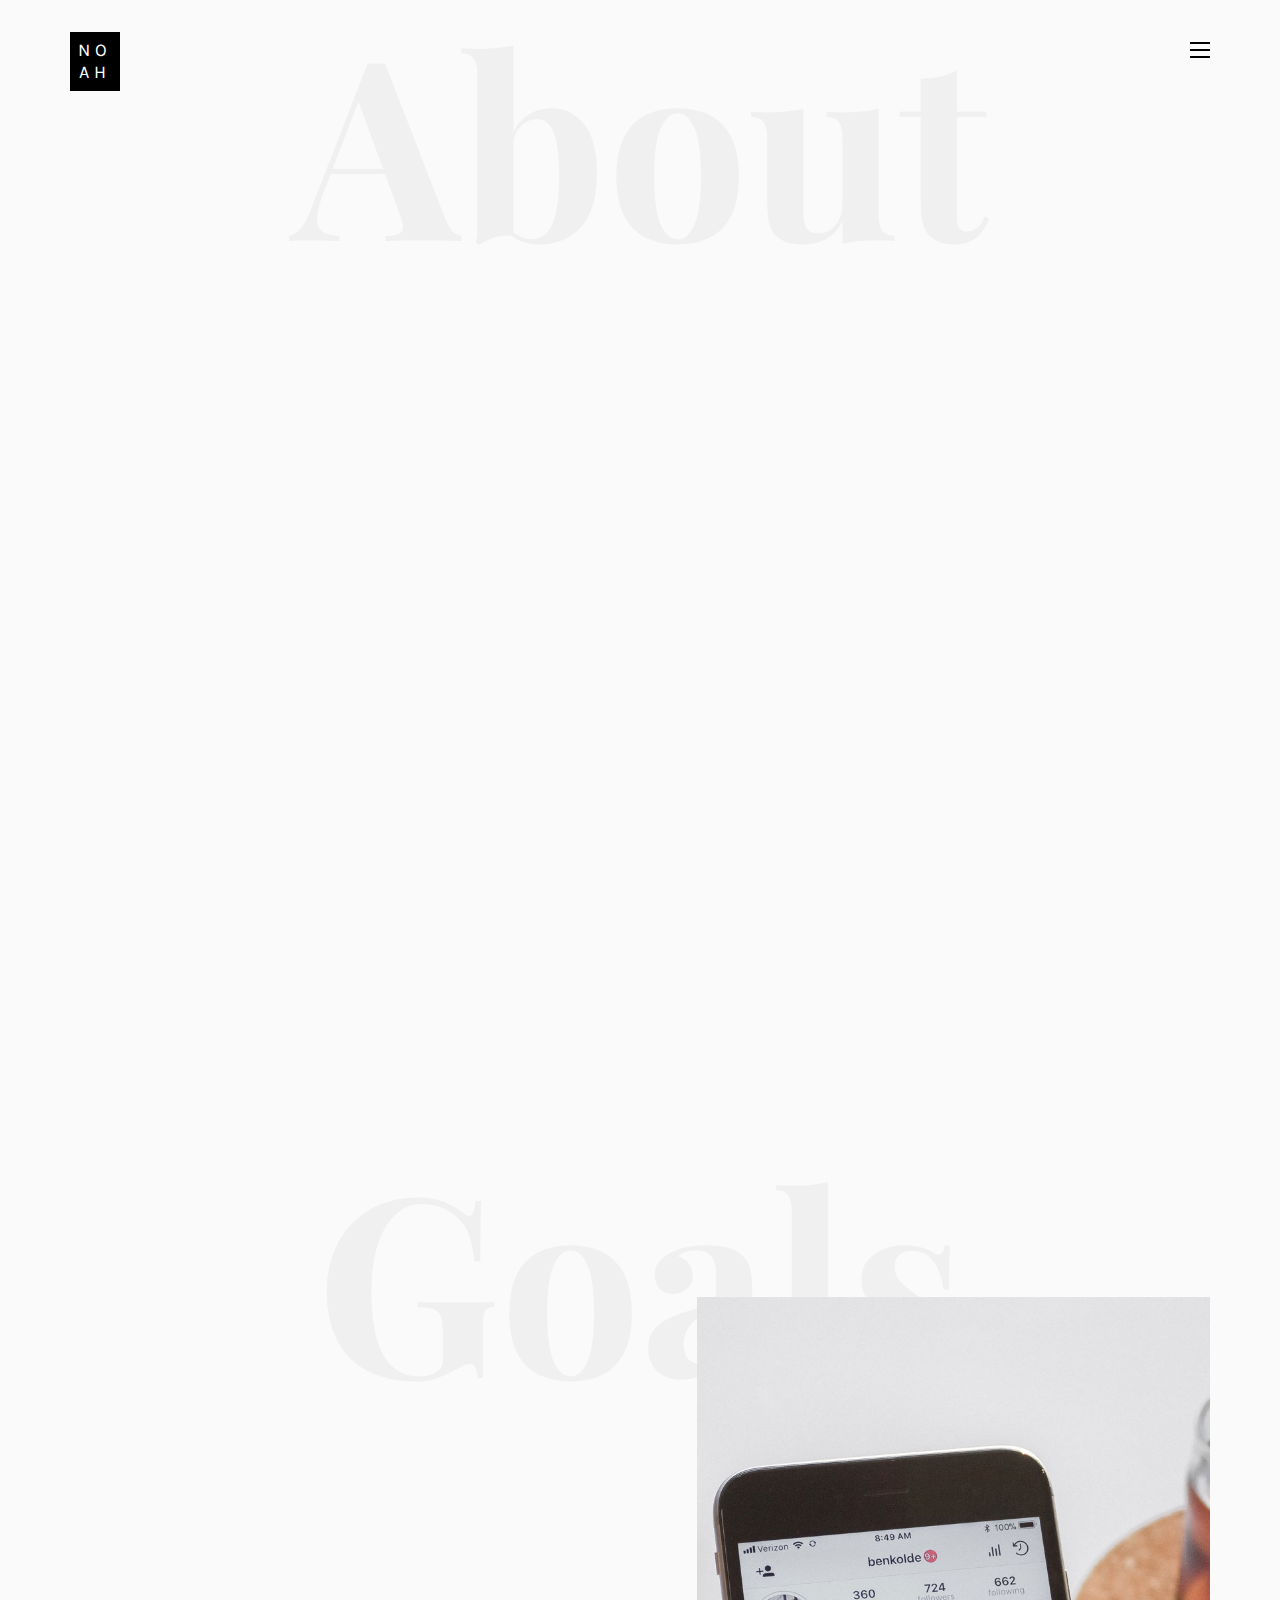
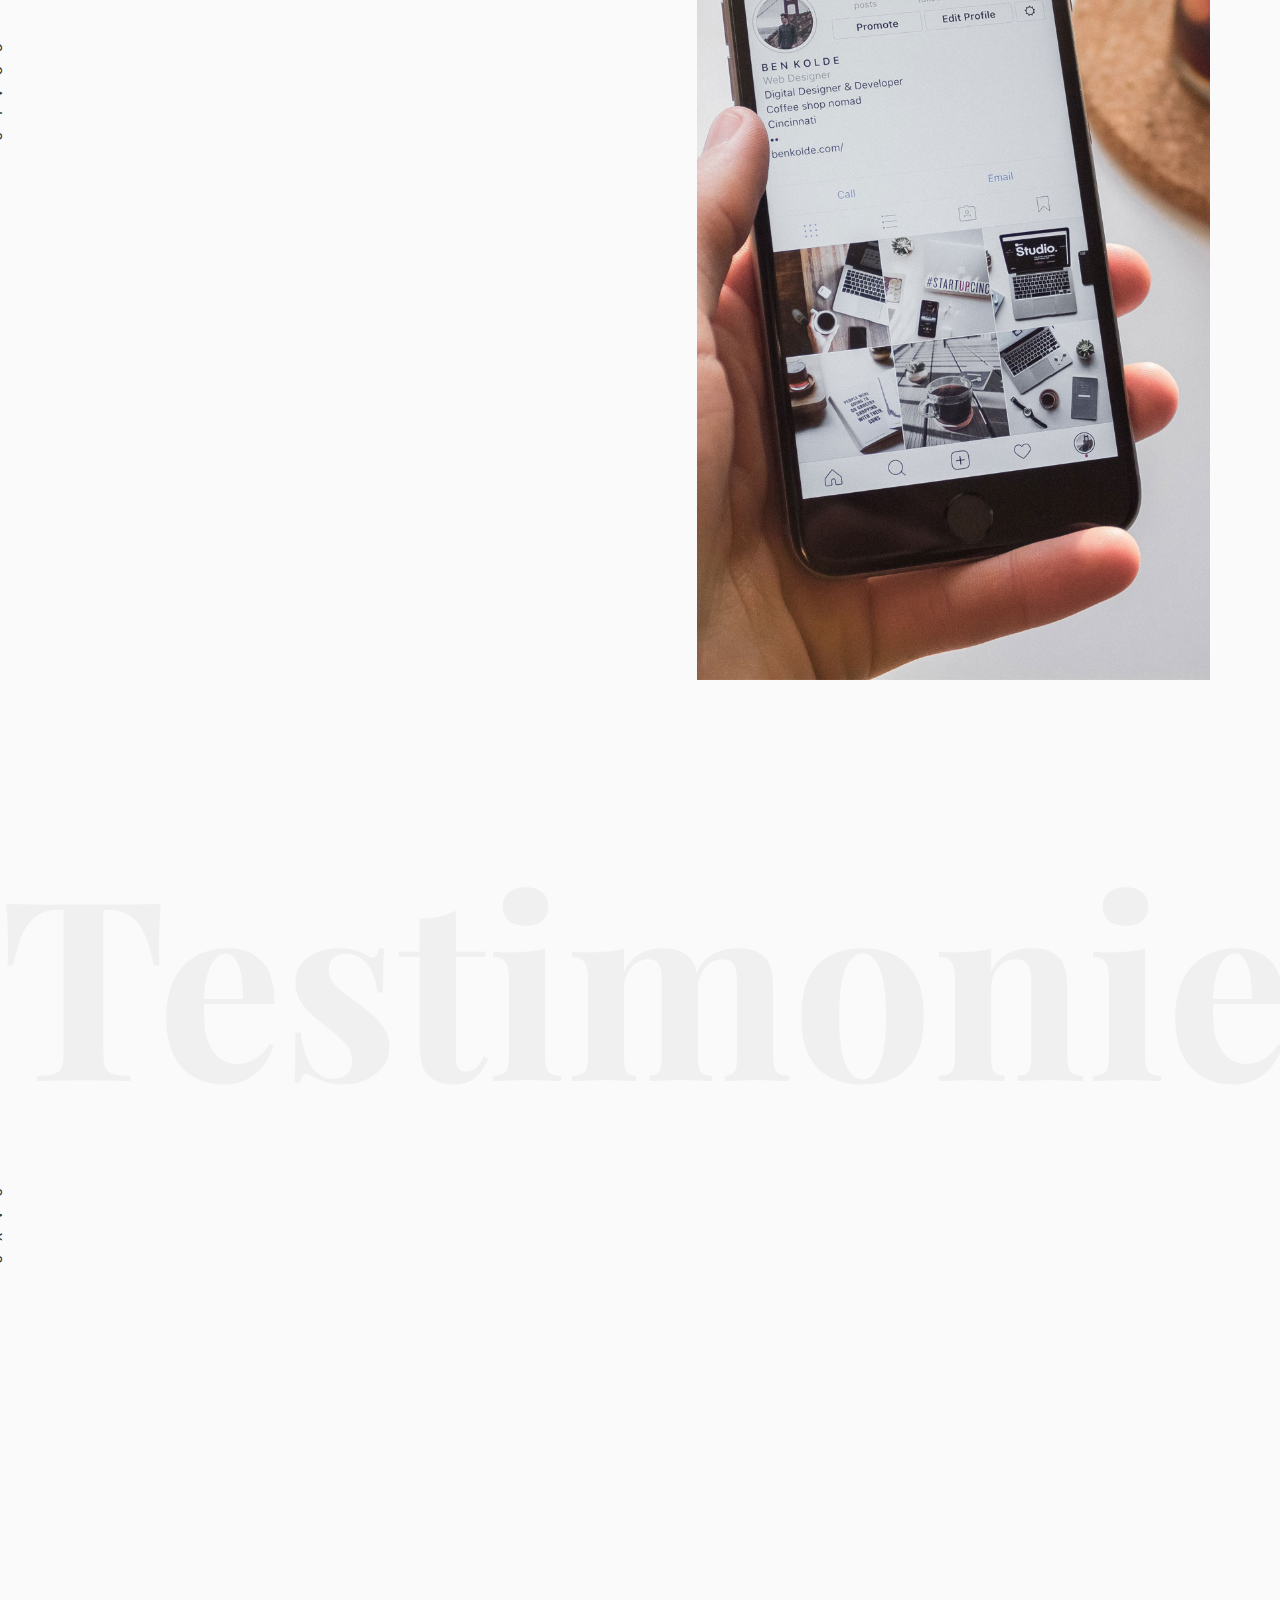
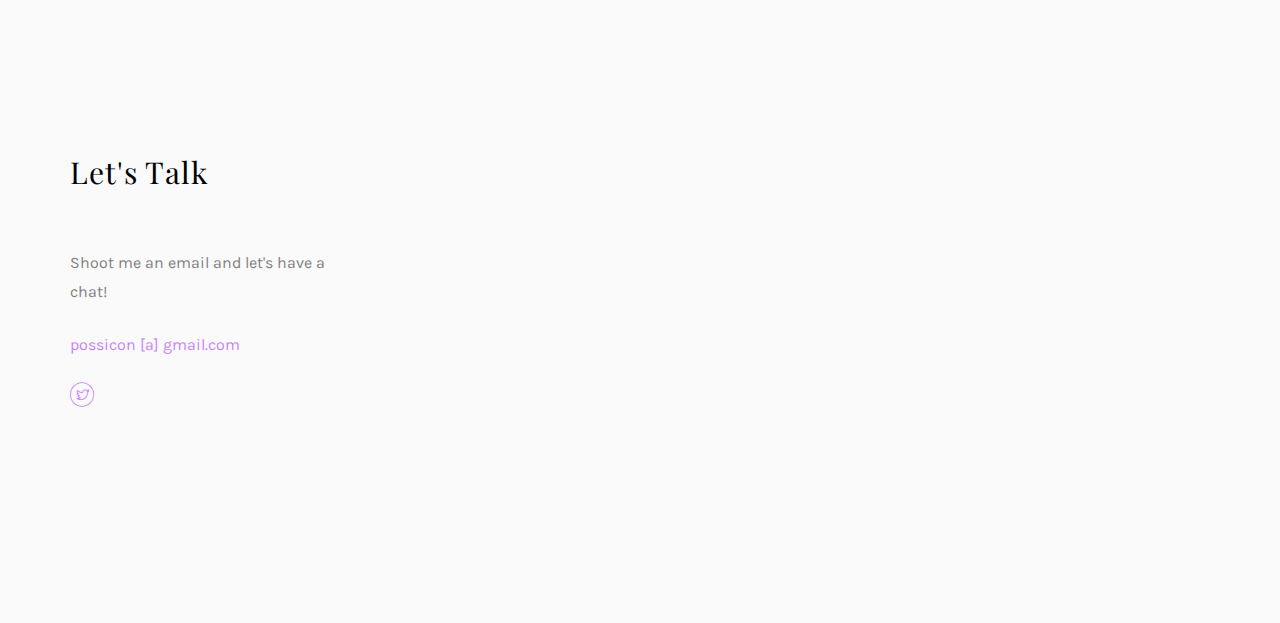
==== commit ae597285: "edited content" ====
--- a/about.html
+++ b/about.html
@@ -3,7 +3,7 @@
 	<head>
 	<meta charset="utf-8">
 	<meta http-equiv="X-UA-Compatible" content="IE=edge">
-	<title>Noah Template</title>
+	<title>About Sheriff Shittu</title>
 	<meta name="viewport" content="width=device-width, initial-scale=1">
 	<meta name="description" content="" />
 	<meta name="keywords" content="" />
@@ -259,18 +259,18 @@
 							<div class="row">
 								<div class="col-md-10">
 									<h2>Let's Talk</h2>
-									<p>A small river named Duden flows by their place and supplies.</p>
-									<p><a href="#">noah@info.com</a></p>
+									<p>Shoot me an email and let's have a chat!</p>
+									<p><a href="mailto:possicon@gmail.com">possicon [a] gmail.com</a></p>
 									<p class="colorlib-social-icons">
-										<a href="#"><i class="icon-facebook4"></i></a>
-										<a href="#"><i class="icon-twitter3"></i></a>
-										<a href="#"><i class="icon-googleplus"></i></a>
-										<a href="#"><i class="icon-dribbble2"></i></a>
+										<!-- <a href="#"><i class="icon-facebook4"></i></a> -->
+										<a href="http://twitter.com/possicon"><i class="icon-twitter3"></i></a>
+										<!-- <a href="#"><i class="icon-googleplus"></i></a>
+										<a href="#"><i class="icon-dribbble2"></i></a> -->
 									</p>
 								</div>
 							</div>
 						</div>
-						<div class="col-md-4 col-pb-sm">
+						<!-- <div class="col-md-4 col-pb-sm">
 							<h2>Latest Blog</h2>
 							<div class="f-entry">
 								<a href="#" class="featured-img" style="background-image: url(images/img-1.jpg);"></a>
@@ -303,16 +303,10 @@
 									<input type="submit" value="Subscribe" class="btn btn-primary btn-custom">
 								</div>
 							</div>
-						</div>
+						</div> -->
 					</div>
 					<div class="row">
-						<div class="col-md-12 text-center">
-							<p>
-								&copy; <!-- Link back to Colorlib can't be removed. Template is licensed under CC BY 3.0. -->
-Copyright &copy;<script>document.write(new Date().getFullYear());</script> All rights reserved | This template is made with <i class="icon-heart4" aria-hidden="true"></i> by <a href="https://colorlib.com" target="_blank">Colorlib</a>
-<!-- Link back to Colorlib can't be removed. Template is licensed under CC BY 3.0. -->
-							</p>
-						</div>
+						
 					</div>
 				</div>
 			</div>
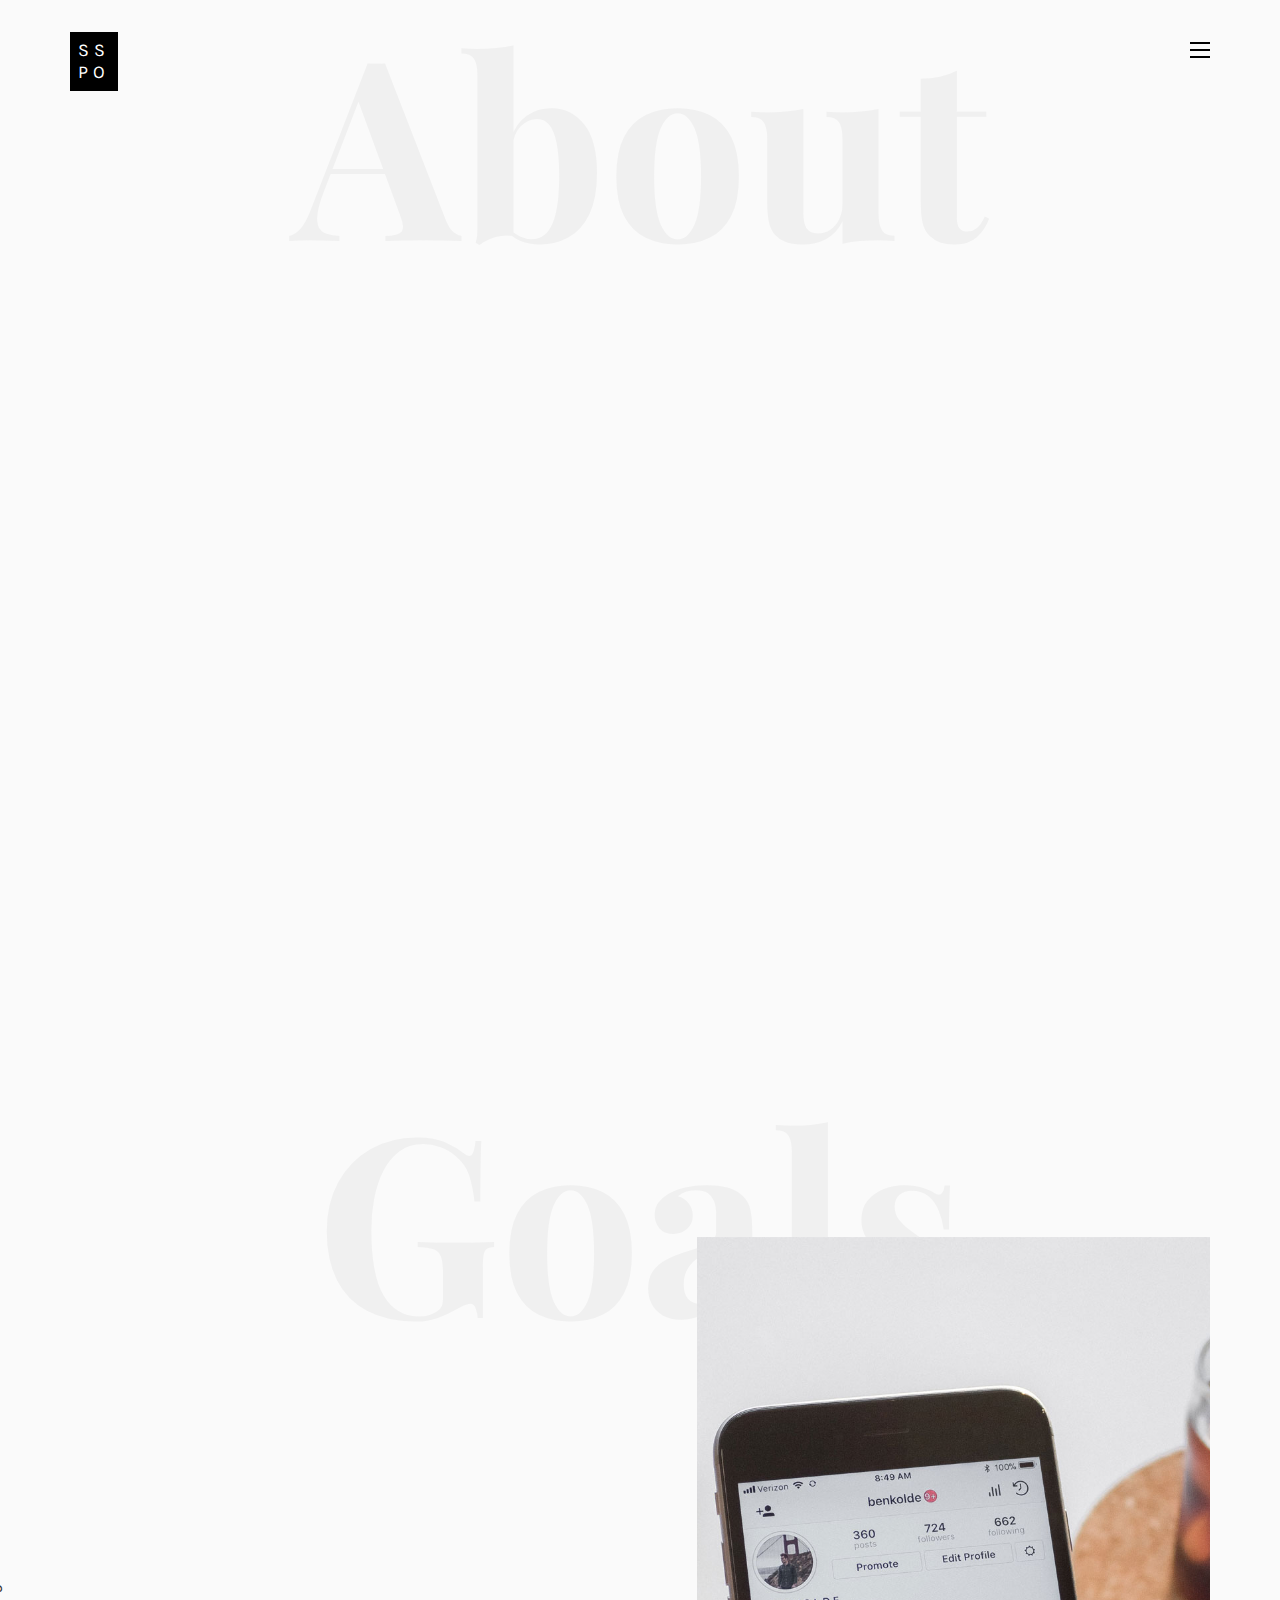
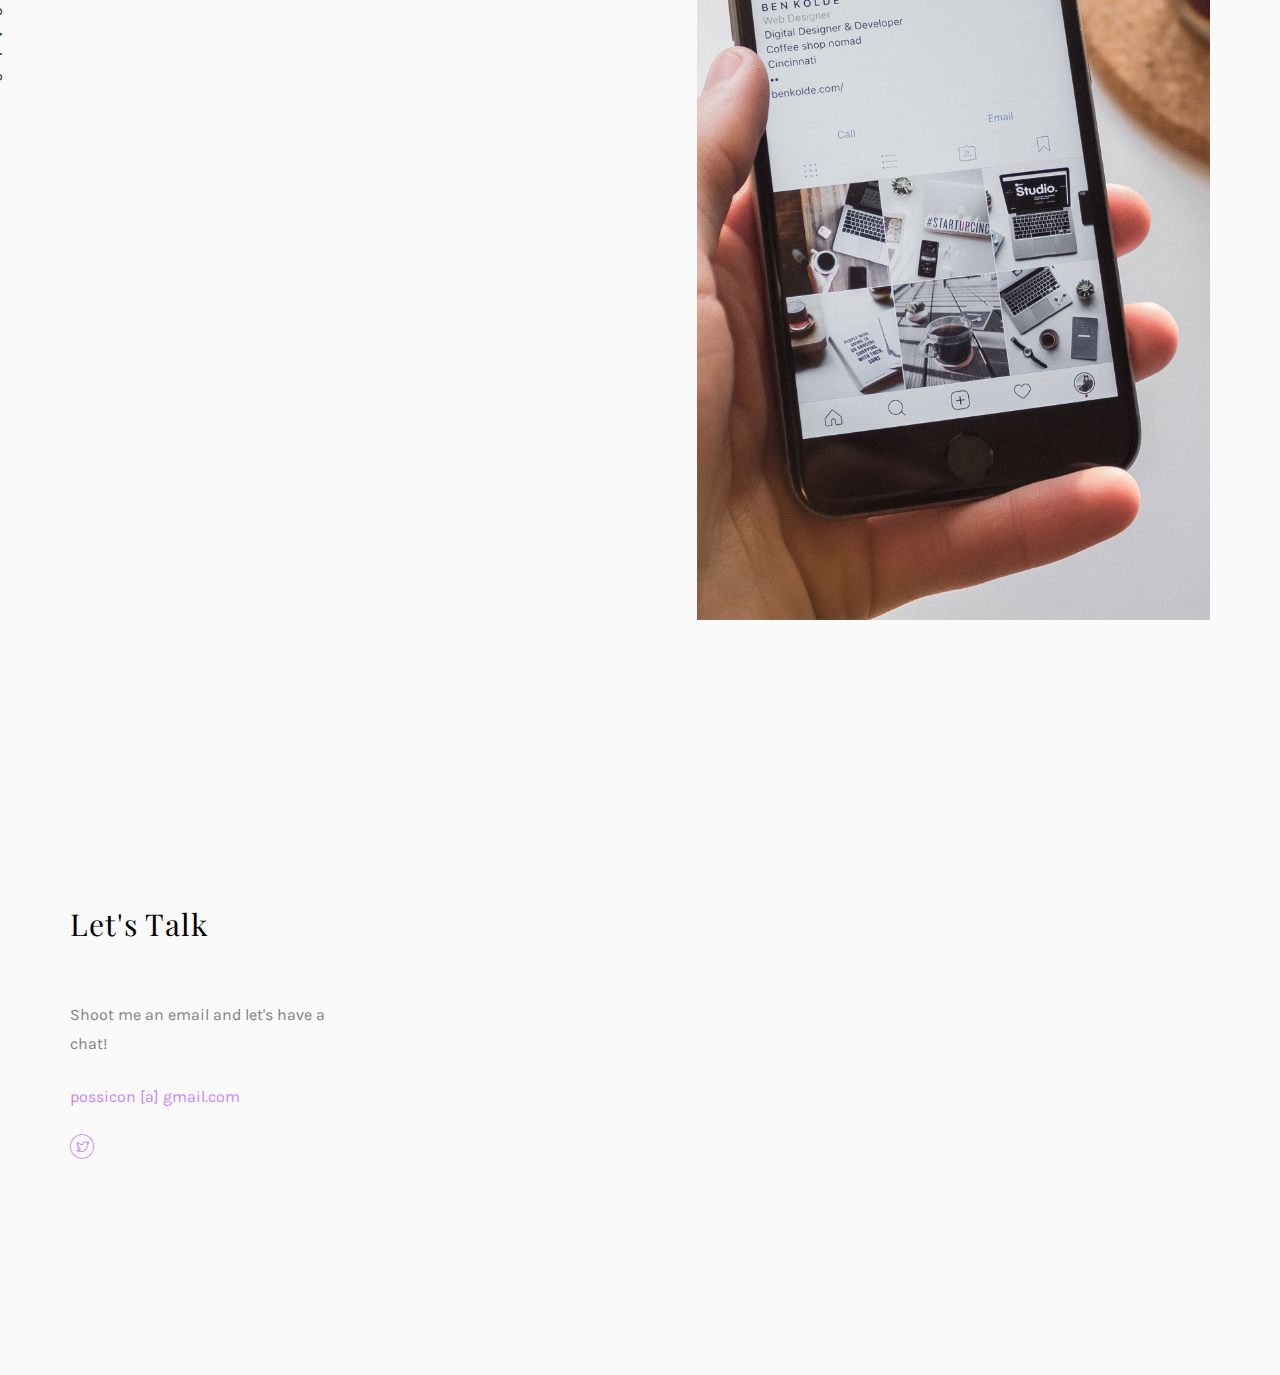
==== commit 40a7dee0: "updated CV" ====
--- a/about.html
+++ b/about.html
@@ -69,7 +69,7 @@
 							<li><a href="index.html">Home</a></li>
 							<li><a href="services.html">Services</a></li>
 							<li><a href="work.html">Work</a></li>
-							<li><a href="blog.html">Blog</a></li>
+							<!-- <li><a href="blog.html">Blog</a></li> -->
 							<li class="active"><a href="about.html">About</a></li>
 							<li><a href="contact.html">Contact</a></li>
 						</ul>
@@ -102,7 +102,7 @@
 				<div class="row">
 					<div class="col-md-12">
 						<div class="colorlib-navbar-brand">
-							<a class="colorlib-logo" href="index.html"><span>No</span><span>ah</span></a>
+							<a class="colorlib-logo" href="index.html"><span>SS</span><span>PO</span></a>
 						</div>
 						<a href="#" class="js-colorlib-nav-toggle colorlib-nav-toggle"><i></i></a>
 					</div>
@@ -116,11 +116,11 @@
 				</div>
 				<div class="row row-padded-bottom">
 					<div class="col-md-5 animate-box">
-						<img class="img-responsive about-img" src="images/about.jpg" alt="html5 bootstrap template by colorlib.com">
+						<img class="img-responsive about-img" src="images/possicon_x.jpeg" alt="html5 bootstrap template by colorlib.com">
 					</div>
 					<div class="col-md-6 col-md-push-1 animate-box">
 						<div class="about-desc">
-							<h2><span>Noah</span><span>Henderson</span></h2>
+							<h2><span>Sheriff</span><span>Shittu</span></h2>
 							<div class="desc">
 								<div class="rotate">
 									<h2 class="heading">About</h2>
@@ -195,7 +195,7 @@
 				</div>
 			</div>
 		</div>
-
+<!-- 
 		<div id="colorlib-testimony">
 			<div class="container">
 				<div class="row text-center">
@@ -249,7 +249,7 @@
 					</div>
 				</div>
 			</div>
-		</div>
+		</div> -->
 
 		<footer>
 			<div id="footer">
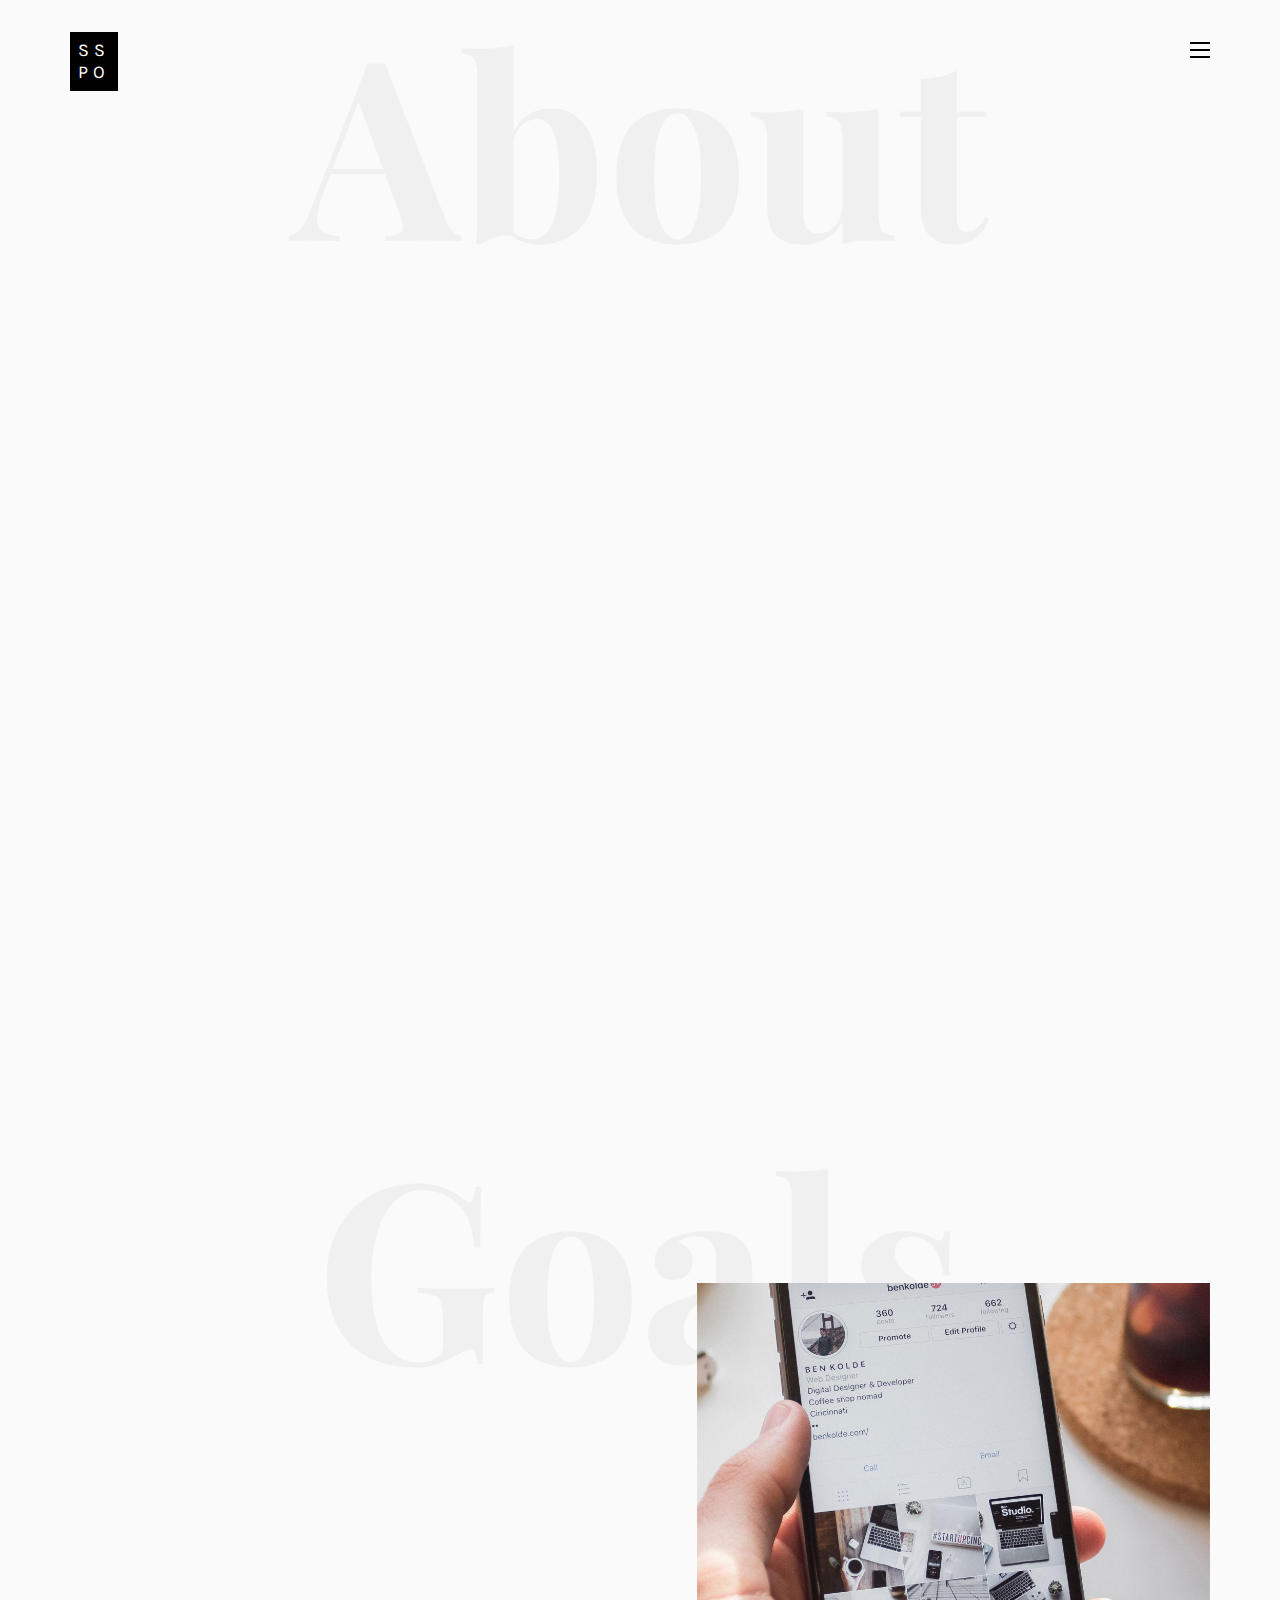
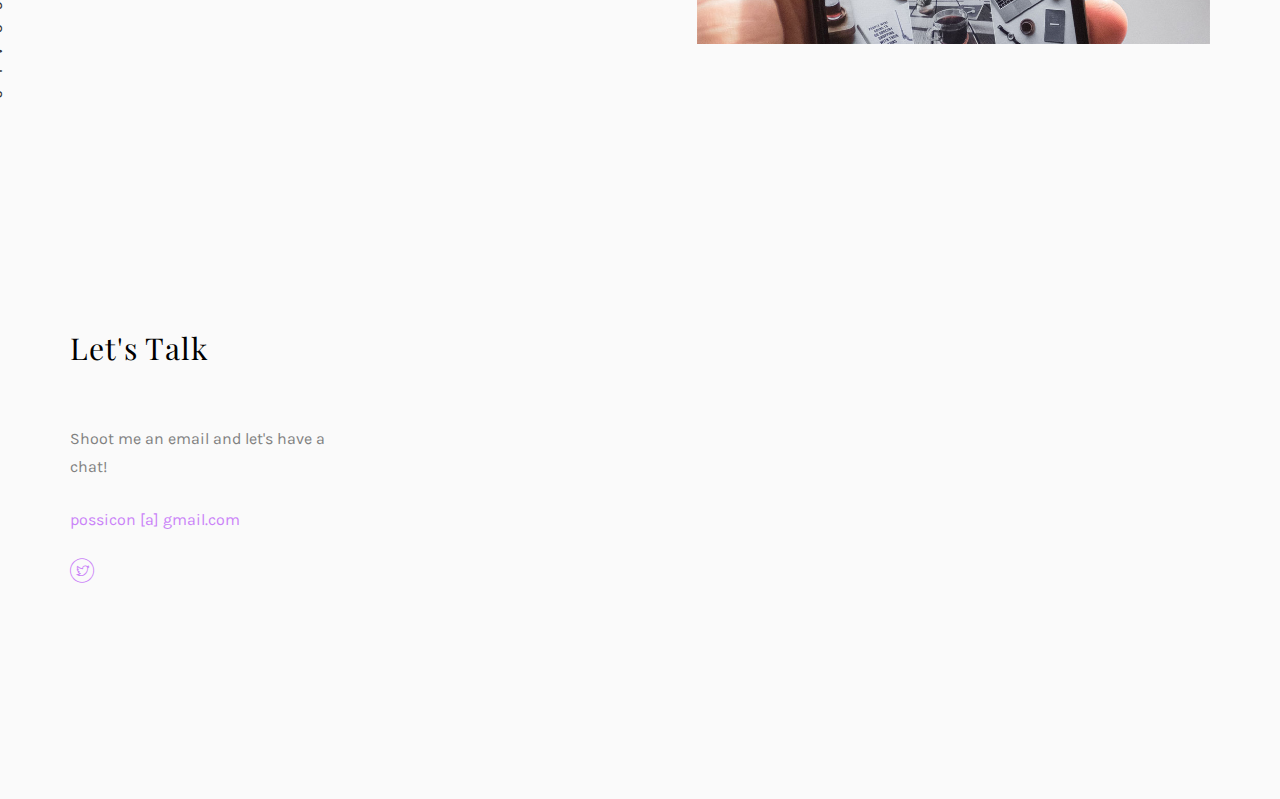
==== commit a291211f: "Upated" ====
--- a/about.html
+++ b/about.html
@@ -125,27 +125,40 @@
 								<div class="rotate">
 									<h2 class="heading">About</h2>
 								</div>
-								<p>A small river named Duden <a href="#">flows by their place</a> and supplies it with the necessary regelialia. It is a paradisematic country, in which roasted parts of sentences fly into your mouth. Even the all-powerful Pointing has no control about the blind texts it is an almost unorthographic life.</p>
+								<p>I'm a technologist and I'm passionate about building product that improve businesses and help lives! My professional Journey has been in three phases, and I will share below.</p>
 								<p class="colorlib-social-icons">
-									<a href="#"><i class="icon-facebook4"></i></a>
-									<a href="#"><i class="icon-twitter3"></i></a>
-									<a href="#"><i class="icon-googleplus"></i></a>
-									<a href="#"><i class="icon-dribbble2"></i></a>
+									<!-- <a href="#"><i class="icon-facebook4"></i></a> -->
+									<a href="https://twitter.com/possicon"><i class="icon-twitter3"></i></a>
+									<!-- <a href="#"><i class="icon-googleplus"></i></a>
+									<a href="#"><i class="icon-dribbble2"></i></a> -->
 								</p>
-								<p><a href="work.html" class="btn btn-primary btn-outline">View My Works</a></p>
+								<!-- <p><a href="work.html" class="btn btn-primary btn-outline">View My Works</a></p> -->
 							</div>
 						</div>
 					</div>
 				</div>
 				<div class="row">
 					<div class="col-md-4 animate-box">
-						<p>The Big Oxmox advised her not to do so, because there were thousands of bad Commas, wild Question Marks and devious Semikoli, but the Little Blind Text didn’t listen. She packed her seven versalia, put her initial into the belt and made herself on the way.</p>
+						<h3>Phase One</h3>
+						<p>
+							This was my early career period, I was responsible primary for building software to help business come online and also improve their business process. This also meant, 
+							I worked with legacy systems to optimize or transform them for real time capability.
+						</p>
 					</div>
 					<div class="col-md-4 animate-box">
-						<p>The Big Oxmox advised her not to do so, because there were thousands of bad Commas, wild Question Marks and devious Semikoli, but the Little Blind Text didn’t listen. She packed her seven versalia, put her initial into the belt and made herself on the way.</p>
+						<h3>Phase Two</h3>
+						<p>
+							Startup and technical training and mentorship. I started a couple startup to make lives easier for Nigerians with LagosTraffic. 
+							I was also a key player in growing and scaling Konga online shopping in the early phase. I was responsible for designing business process and features for our e-commerce platform and internal operations.
+							
+						</p>
 					</div>
 					<div class="col-md-4 animate-box">
-						<p>The Big Oxmox advised her not to do so, because there were thousands of bad Commas, wild Question Marks and devious Semikoli, but the Little Blind Text didn’t listen. She packed her seven versalia, put her initial into the belt and made herself on the way.</p>
+						<h3>Phase Three</h3>
+						<p>
+							My current phase, I work with client with need to build out their ideas to live through product iteration, web development and mobile applications. 
+							As a builder, I am very comfortable analyzing how to build a system through high-to-low-level system design, implementation and deployment.
+						</p>
 					</div>
 				</div>
 			</div>
@@ -163,7 +176,9 @@
 									<div class="col-md-12 col-md-offset-0 animate-box intro-heading">
 										<span>Target</span>
 										<h2>Goals</h2>
-										<p>A small river named Duden flows by their place and supplies it with the necessary regelialia. It is a paradisematic country, in which roasted parts of sentences fly into your mouth.</p>
+										<p>
+											My professional goal remain to use my skills and experience to help client or organizations I work with to get work done in most efficient manner.  
+										</p>
 									</div>
 								</div>
 								<div class="row">
@@ -172,7 +187,7 @@
 											<h2 class="heading">Goals</h2>
 										</div>
 									</div>
-									<div class="col-md-12">
+									<!-- <div class="col-md-12">
 										<div class="services animate-box">
 											<h3>1 - High Quality Theme</h3>
 											<p>Even the all-powerful Pointing has no control about the blind texts it is an almost unorthographic life One day however a small line of blind text by the name of Lorem Ipsum decided to leave for the far World of Grammar.</p>
@@ -185,7 +200,7 @@
 											<h3>3 - Well Mentained Sites</h3>
 											<p>Even the all-powerful Pointing has no control about the blind texts it is an almost unorthographic life One day however a small line of blind text by the name of Lorem Ipsum decided to leave for the far World of Grammar.</p>
 										</div>
-									</div>
+									</div> -->
 								</div>
 							</div>
 							<div class="one-forth services-img" style="background-image: url(images/services-img-1.jpg);">
